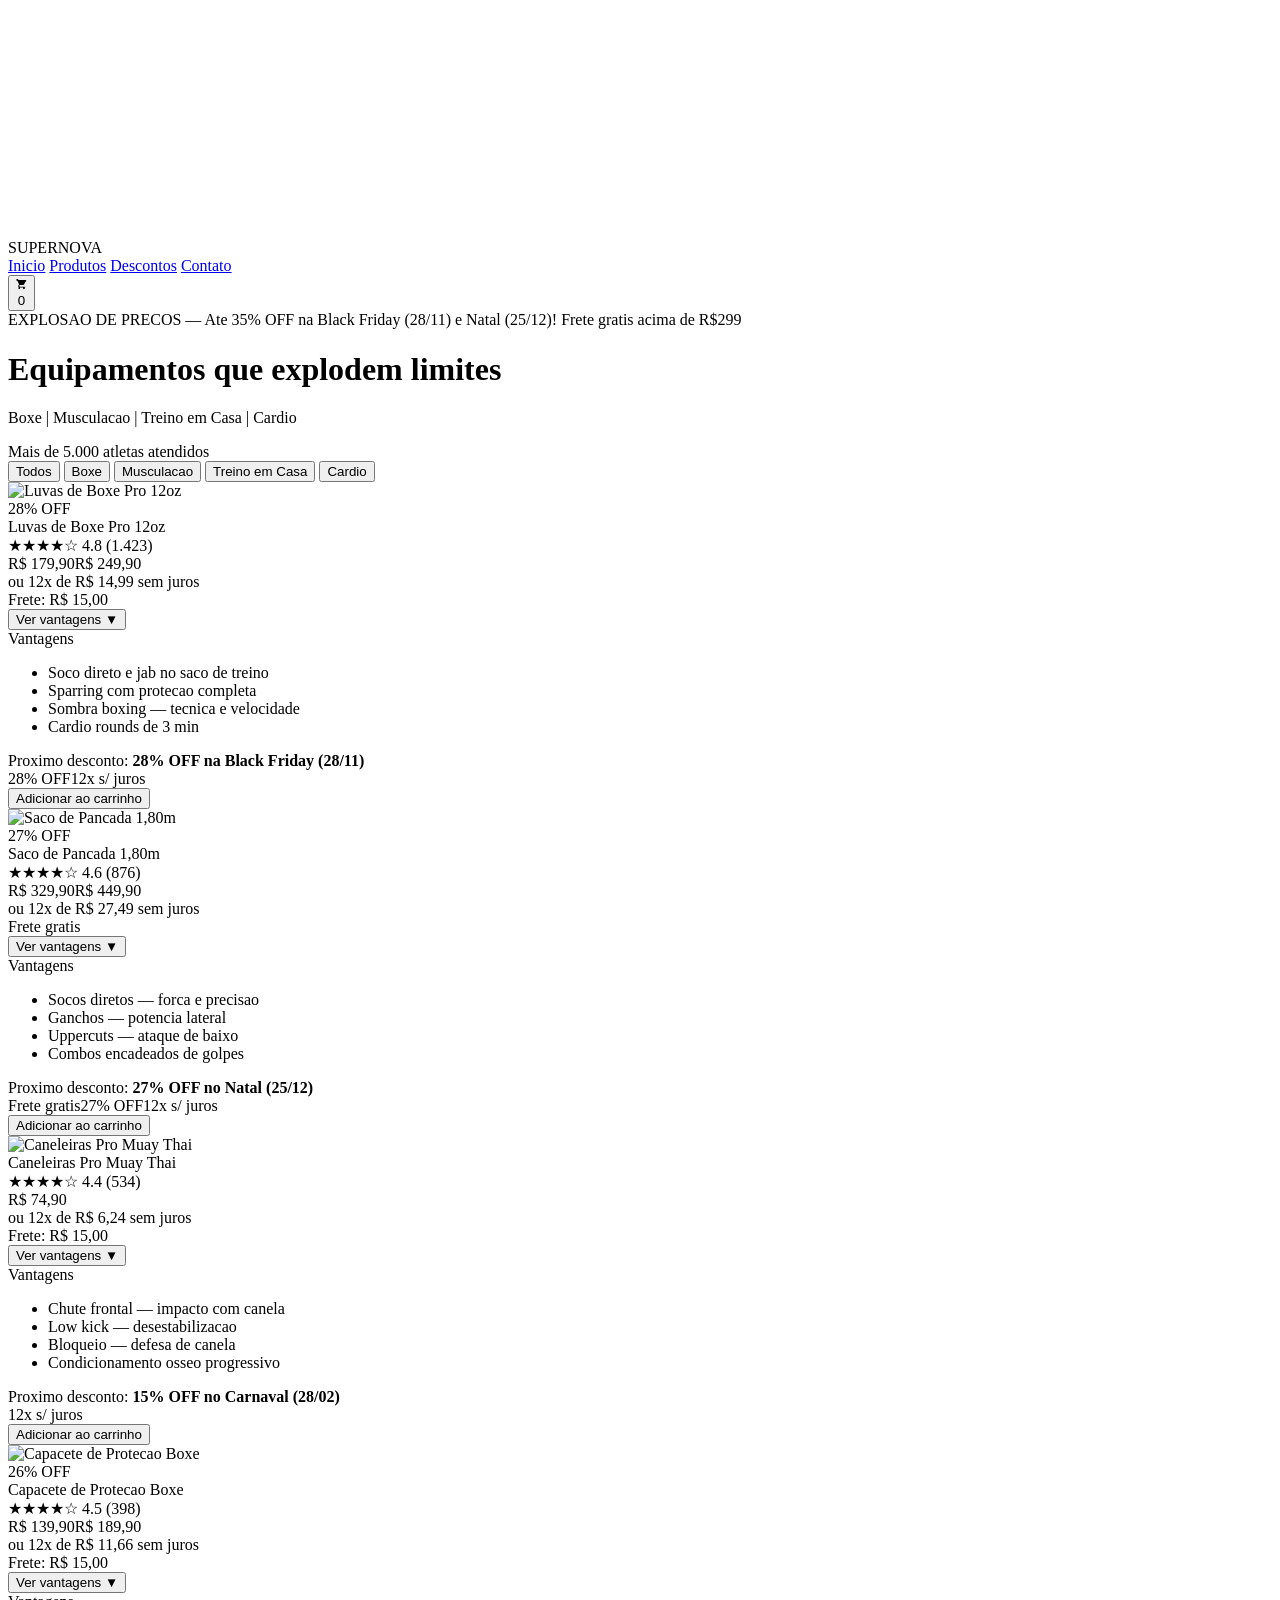
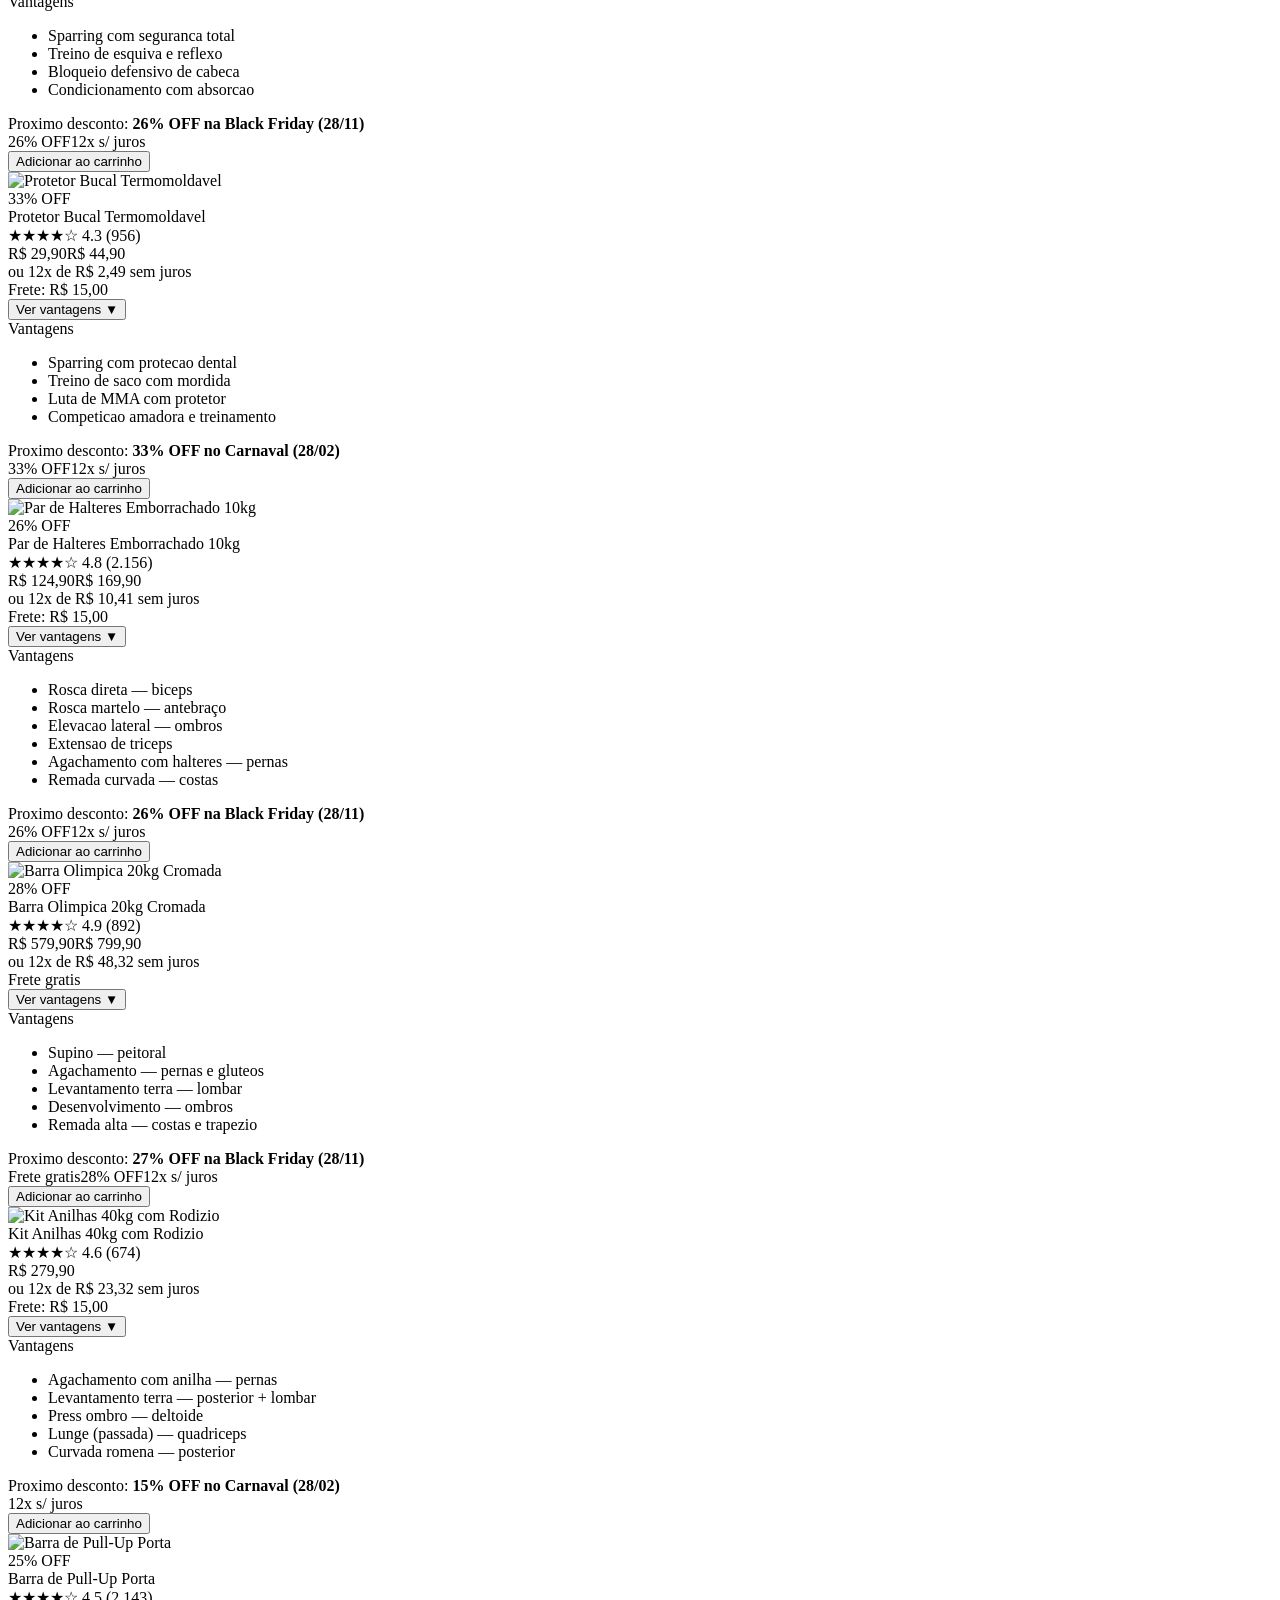
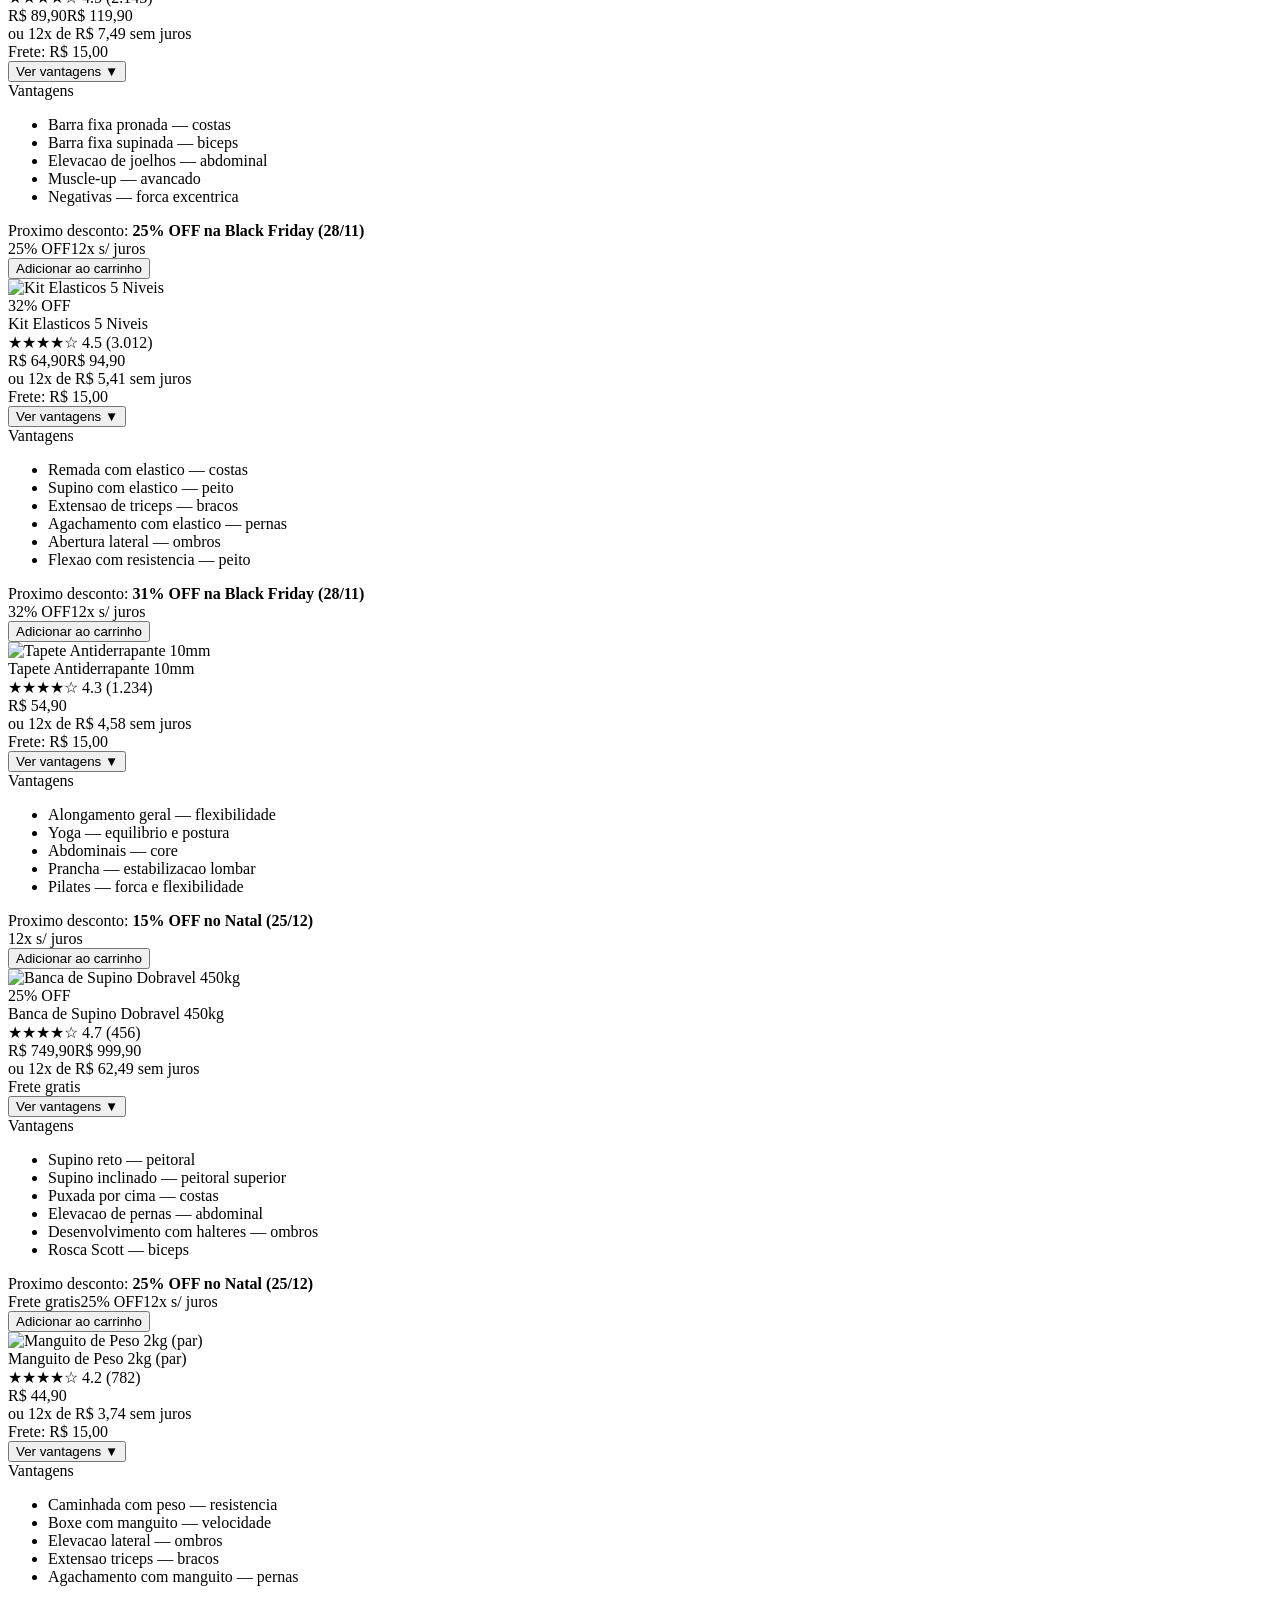
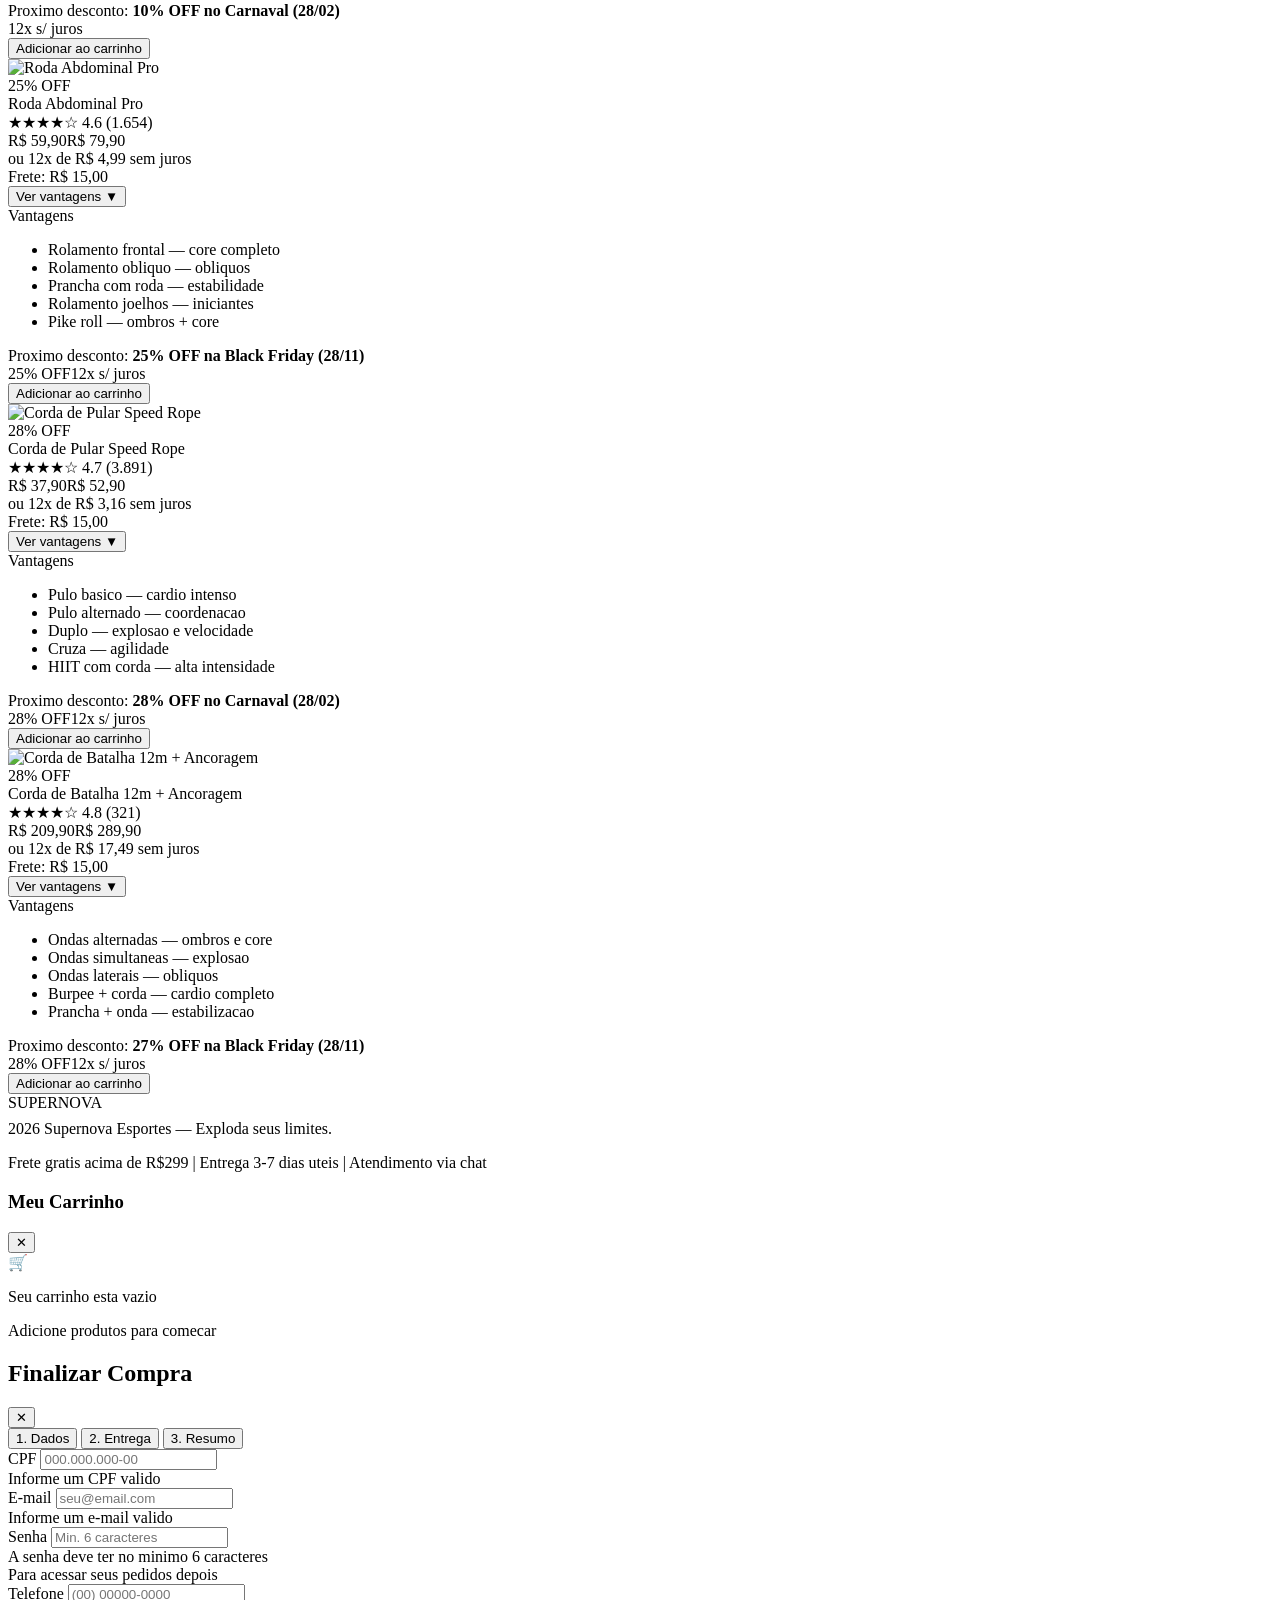
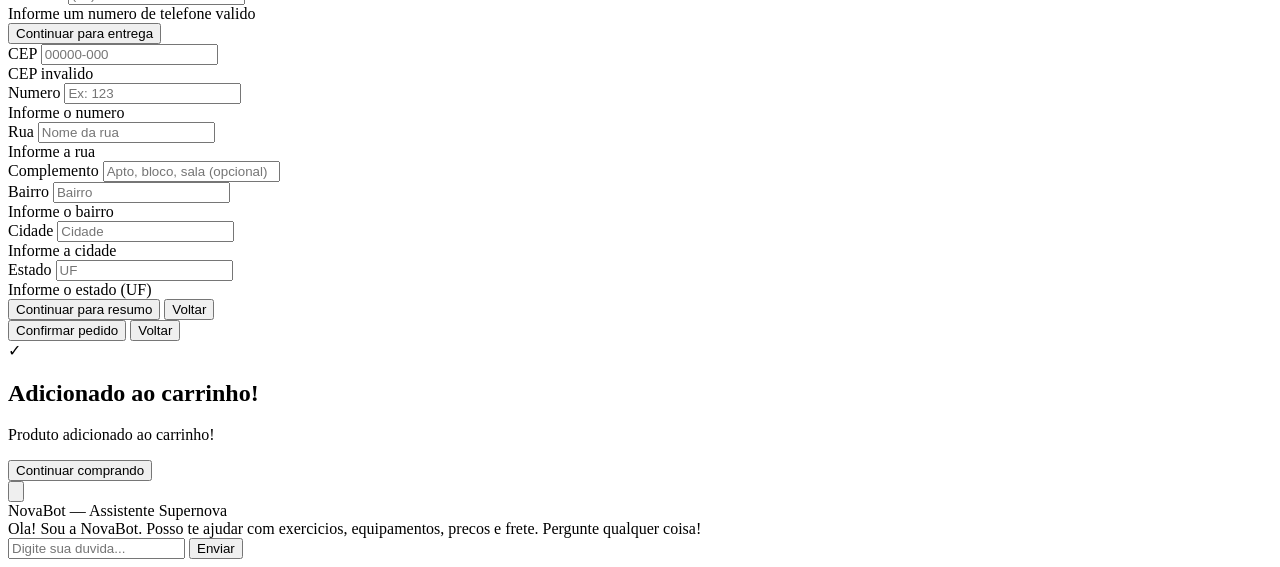
==== index.html @ 362b39e9 "Rename index.html.html to index.html" ====
<!DOCTYPE html>
<html lang="pt-BR">
<head>
  <link rel="stylesheet" href="project.css">
<meta charset="UTF-8">
<meta name="viewport" content="width=device-width, initial-scale=1.0">
<title>Supernova — Equipamentos Esportivos</title>

</head>
<body>

<div class="cosmic-bg"></div>
<div class="stars" id="starsContainer"></div>

<header>
  <div class="logo">SUPERNOVA</div>
  <nav>
    <a href="#">Inicio</a>
    <a href="#produtos">Produtos</a>
    <a href="#">Descontos</a>
    <a href="#">Contato</a>
  </nav>
  <button class="cart-btn" onclick="openCart()">
    <svg viewBox="0 0 24 24"><path d="M7 18c-1.1 0-1.99.9-1.99 2S5.9 22 7 22s2-.9 2-2-.9-2-2-2zM1 2v2h2l3.6 7.59L5.25 14c-.24.45-.39.96-.39 1.5 0 1.66 1.34 3 3 3h12v-2H8.62c-.83 0-1.5-.67-1.5-1.5l.01-.27.75-1.73h7.62c.75 0 1.41-.41 1.75-1.03l3.58-6.49A1 1 0 0 0 19.96 2H5.21l-.94-2H1zm16 16c-1.1 0-1.99.9-1.99 2s.89 2 1.99 2 2-.9 2-2-.9-2-2-2z"/></svg>
    <span class="cart-count" id="cartCount">0</span>
  </button>
</header>

<div class="discount-banner">
  EXPLOSAO DE PRECOS — Ate 35% OFF na Black Friday (28/11) e Natal (25/12)! Frete gratis acima de R$299
</div>

<div class="banner">
  <div class="supernova-burst"></div>
  <div class="supernova-ring"></div>
  <h1>Equipamentos que <span class="glow">explodem</span> limites</h1>
  <p>Boxe | Musculacao | Treino em Casa | Cardio</p>
  <span class="subtitle-tag">Mais de 5.000 atletas atendidos</span>
</div>

<div class="categories">
  <button class="cat-btn active" data-cat="todos">Todos</button>
  <button class="cat-btn" data-cat="boxe">Boxe</button>
  <button class="cat-btn" data-cat="musculacao">Musculacao</button>
  <button class="cat-btn" data-cat="treino-casa">Treino em Casa</button>
  <button class="cat-btn" data-cat="cardio">Cardio</button>
</div>

<div class="products-section" id="produtos">
  <div class="products-grid" id="productsGrid"></div>
</div>

<footer>
  <div class="brand">SUPERNOVA</div>
  <p style="margin-top:8px;">2026 Supernova Esportes — Exploda seus limites.</p>
  <p style="margin-top:6px;">Frete gratis acima de R$299 | Entrega 3-7 dias uteis | Atendimento via chat</p>
</footer>

<!-- CARRINHO DRAWER -->
<div class="cart-overlay" id="cartOverlay" onclick="closeCart()"></div>
<div class="cart-drawer" id="cartDrawer">
  <div class="cart-drawer-header">
    <h3>Meu Carrinho</h3>
    <button class="cart-close-btn" onclick="closeCart()">&#10005;</button>
  </div>
  <div class="cart-drawer-body" id="cartBody">
    <div class="cart-empty">
      <div class="cart-empty-icon">&#128722;</div>
      <p>Seu carrinho esta vazio</p>
      <span>Adicione produtos para comecar</span>
    </div>
  </div>
  <div class="cart-drawer-footer" id="cartFooter" style="display:none;">
    <div class="cart-summary-row"><span class="label">Subtotal</span><span class="value" id="cartSubtotal">R$ 0,00</span></div>
    <div class="cart-summary-row"><span class="label">Frete</span><span class="value" id="cartFrete">R$ 0,00</span></div>
    <div class="cart-summary-total"><span class="label">Total</span><span class="value" id="cartTotal">R$ 0,00</span></div>
    <button class="btn-checkout" id="btnCheckout" onclick="openCheckout()">Finalizar compra</button>
  </div>
</div>

<!-- CHECKOUT MODAL -->
<div class="checkout-overlay" id="checkoutOverlay">
  <div class="checkout-modal">
    <div class="checkout-header">
      <h2>Finalizar Compra</h2>
      <button class="checkout-close" onclick="closeCheckout()">&#10005;</button>
    </div>
    <div class="checkout-steps">
      <button class="step-tab active" id="stepTab1" onclick="goToStep(1)">1. Dados</button>
      <button class="step-tab" id="stepTab2" onclick="goToStep(2)">2. Entrega</button>
      <button class="step-tab" id="stepTab3" onclick="goToStep(3)">3. Resumo</button>
    </div>
    <div class="checkout-body">
      <!-- PASSO 1 -->
      <div class="step-content active" id="step1">
        <div class="form-group">
          <label for="ckCpf">CPF</label>
          <input type="text" id="ckCpf" placeholder="000.000.000-00" maxlength="14" oninput="maskCpf(this)">
          <div class="form-error" id="errCpf">Informe um CPF valido</div>
        </div>
        <div class="form-group">
          <label for="ckEmail">E-mail</label>
          <input type="email" id="ckEmail" placeholder="seu@email.com">
          <div class="form-error" id="errEmail">Informe um e-mail valido</div>
        </div>
        <div class="form-group">
          <label for="ckSenha">Senha</label>
          <input type="password" id="ckSenha" placeholder="Min. 6 caracteres">
          <div class="form-error" id="errSenha">A senha deve ter no minimo 6 caracteres</div>
          <div class="form-hint">Para acessar seus pedidos depois</div>
        </div>
        <div class="form-group">
          <label for="ckTel">Telefone</label>
          <input type="text" id="ckTel" placeholder="(00) 00000-0000" maxlength="15" oninput="maskTel(this)">
          <div class="form-error" id="errTel">Informe um numero de telefone valido</div>
        </div>
        <button class="btn-next-step" onclick="validateStep1()">Continuar para entrega</button>
      </div>

      <!-- PASSO 2 -->
      <div class="step-content" id="step2">
        <div class="form-row">
          <div class="form-group">
            <label for="ckCep">CEP</label>
            <input type="text" id="ckCep" placeholder="00000-000" maxlength="9" oninput="maskCep(this)">
            <div class="form-error" id="errCep">CEP invalido</div>
          </div>
          <div class="form-group">
            <label for="ckNum">Numero</label>
            <input type="text" id="ckNum" placeholder="Ex: 123">
            <div class="form-error" id="errNum">Informe o numero</div>
          </div>
        </div>
        <div class="form-group">
          <label for="ckRua">Rua</label>
          <input type="text" id="ckRua" placeholder="Nome da rua">
          <div class="form-error" id="errRua">Informe a rua</div>
        </div>
        <div class="form-group">
          <label for="ckComp">Complemento</label>
          <input type="text" id="ckComp" placeholder="Apto, bloco, sala (opcional)">
        </div>
        <div class="form-row">
          <div class="form-group">
            <label for="ckBairro">Bairro</label>
            <input type="text" id="ckBairro" placeholder="Bairro">
            <div class="form-error" id="errBairro">Informe o bairro</div>
          </div>
          <div class="form-group">
            <label for="ckCidade">Cidade</label>
            <input type="text" id="ckCidade" placeholder="Cidade">
            <div class="form-error" id="errCidade">Informe a cidade</div>
          </div>
        </div>
        <div class="form-group">
          <label for="ckEstado">Estado</label>
          <input type="text" id="ckEstado" placeholder="UF" maxlength="2">
          <div class="form-error" id="errEstado">Informe o estado (UF)</div>
        </div>
        <button class="btn-next-step" onclick="validateStep2()">Continuar para resumo</button>
        <button class="btn-back-step" onclick="goToStep(1)">Voltar</button>
      </div>

      <!-- PASSO 3 -->
      <div class="step-content" id="step3">
        <div class="checkout-resumo" id="checkoutResumo"></div>
        <div class="checkout-success" id="checkoutSuccess" style="display:none;">
          <div class="check-big">&#10003;</div>
          <h3>Pedido realizado!</h3>
          <p>Obrigado por comprar na Supernova. Voce recebera os detalhes por e-mail. Seu pedido chegara em 3-7 dias uteis.</p>
          <button class="btn-next-step" onclick="finishAll()" style="margin-top:18px;">Fechar</button>
        </div>
        <div id="confirmArea">
          <button class="btn-next-step" onclick="confirmOrder()">Confirmar pedido</button>
          <button class="btn-back-step" onclick="goToStep(2)">Voltar</button>
        </div>
      </div>
    </div>
  </div>
</div>

<!-- MODAL ANTIGO -->
<div class="modal-overlay" id="thankModal">
  <div class="thank-card">
    <div class="check-icon">&#10003;</div>
    <h2>Adicionado ao carrinho!</h2>
    <p id="thankMsg">Produto adicionado ao carrinho!</p>
    <button class="btn-fechar" onclick="closeModal()">Continuar comprando</button>
  </div>
</div>

<button class="chat-toggle" id="chatToggle" onclick="toggleChat()">
  <svg viewBox="0 0 24 24"><path d="M20 2H4c-1.1 0-2 .9-2 2v18l4-4h14c1.1 0 2-.9 2-2V4c0-1.1-.9-2-2-2zm0 14H5.17L4 17.17V4h16v12z"></path><path d="M7 9h10v2H7zm0-3h10v2H7zm0 6h7v2H7z"></path></svg>
</button>

<div class="chat-box" id="chatBox">
  <div class="chat-header">
    <div class="online-dot"></div>
    NovaBot — Assistente Supernova
  </div>
  <div class="chat-messages" id="chatMessages">
    <div class="chat-msg bot">
      Ola! Sou a NovaBot. Posso te ajudar com exercicios, equipamentos, precos e frete. Pergunte qualquer coisa!
    </div>
  </div>
  <div class="chat-input-area">
    <input type="text" id="chatInput" placeholder="Digite sua duvida..." onkeypress="if(event.key==='Enter')sendChat()">
    <button onclick="sendChat()">Enviar</button>
  </div>
</div>

<script>
// ============ ESTRELAS ============
(function(){
  var c = document.getElementById('starsContainer');
  for(var i = 0; i < 120; i++){
    var s = document.createElement('div');
    s.className = 'star';
    s.style.left = Math.random()*100 + '%';
    s.style.top = Math.random()*100 + '%';
    s.style.setProperty('--dur', (1.5 + Math.random()*3) + 's');
    s.style.width = s.style.height = (1 + Math.random()*2) + 'px';
    s.style.animationDelay = (Math.random()*3) + 's';
    c.appendChild(s);
  }
})();

// ============ DADOS DOS PRODUTOS ============
var products = [
  {
    id: 1, name: "Luvas de Boxe Pro 12oz", cat: "boxe",
    img: "https://m.media-amazon.com/images/I/71CZkiraEjL._AC_SX679_.jpg",
    price: 179.90, oldPrice: 249.90, rating: 4.8, reviews: 1423,
    freteGratis: false,
    discount: "28% OFF na Black Friday (28/11)",
    exercises: [
      "Soco direto e jab no saco de treino",
      "Sparring com protecao completa",
      "Sombra boxing — tecnica e velocidade",
      "Cardio rounds de 3 min"
    ]
  },
  {
    id: 2, name: "Saco de Pancada 1,80m", cat: "boxe",
    img: "https://http2.mlstatic.com/D_NQ_NP_767402-MLB45229098012_032021-O.jpg",
    price: 329.90, oldPrice: 449.90, rating: 4.6, reviews: 876,
    freteGratis: true,
    discount: "27% OFF no Natal (25/12)",
    exercises: [
      "Socos diretos — forca e precisao",
      "Ganchos — potencia lateral",
      "Uppercuts — ataque de baixo",
      "Combos encadeados de golpes"
    ]
  },
  {
    id: 3, name: "Caneleiras Pro Muay Thai", cat: "boxe",
    img: "https://down-br.img.susercontent.com/file/br-11134207-7qukw-lix5560j4tkg54",
    price: 74.90, oldPrice: null, rating: 4.4, reviews: 534,
    freteGratis: false,
    discount: "15% OFF no Carnaval (28/02)",
    exercises: [
      "Chute frontal — impacto com canela",
      "Low kick — desestabilizacao",
      "Bloqueio — defesa de canela",
      "Condicionamento osseo progressivo"
    ]
  },
  {
    id: 4, name: "Capacete de Protecao Boxe", cat: "boxe",
    img: "https://images.tcdn.com.br/img/img_prod/129217/head_guard_capacete_de_boxe_mks_combat_competition_3984_1_3471f048db3a3632ea0246af37076b3d.jpg",
    price: 139.90, oldPrice: 189.90, rating: 4.5, reviews: 398,
    freteGratis: false,
    discount: "26% OFF na Black Friday (28/11)",
    exercises: [
      "Sparring com seguranca total",
      "Treino de esquiva e reflexo",
      "Bloqueio defensivo de cabeca",
      "Condicionamento com absorcao"
    ]
  },
  {
    id: 5, name: "Protetor Bucal Termomoldavel", cat: "boxe",
    img: "https://http2.mlstatic.com/D_NQ_NP_847765-CBT90020544149_082025-O.webp",
    price: 29.90, oldPrice: 44.90, rating: 4.3, reviews: 956,
    freteGratis: false,
    discount: "33% OFF no Carnaval (28/02)",
    exercises: [
      "Sparring com protecao dental",
      "Treino de saco com mordida",
      "Luta de MMA com protetor",
      "Competicao amadora e treinamento"
    ]
  },
  {
    id: 6, name: "Par de Halteres Emborrachado 10kg", cat: "musculacao",
    img: "https://http2.mlstatic.com/D_NQ_NP_996198-MLB92900096935_092025-O.webp",
    price: 124.90, oldPrice: 169.90, rating: 4.8, reviews: 2156,
    freteGratis: false,
    discount: "26% OFF na Black Friday (28/11)",
    exercises: [
      "Rosca direta — biceps",
      "Rosca martelo — antebraço",
      "Elevacao lateral — ombros",
      "Extensao de triceps",
      "Agachamento com halteres — pernas",
      "Remada curvada — costas"
    ]
  },
  {
    id: 7, name: "Barra Olimpica 20kg Cromada", cat: "musculacao",
    img: "https://tse3.mm.bing.net/th/id/OIP.AhQ1yO_nCPMTJKPyrhddcAHaHa?r=0&rs=1&pid=ImgDetMain&o=7&rm=3",
    price: 579.90, oldPrice: 799.90, rating: 4.9, reviews: 892,
    freteGratis: true,
    discount: "27% OFF na Black Friday (28/11)",
    exercises: [
      "Supino — peitoral",
      "Agachamento — pernas e gluteos",
      "Levantamento terra — lombar",
      "Desenvolvimento — ombros",
      "Remada alta — costas e trapezio"
    ]
  },
  {
    id: 8, name: "Kit Anilhas 40kg com Rodizio", cat: "musculacao",
    img: "https://tse3.mm.bing.net/th/id/OIP.Mv0ngIvxpxv12m1O3ZnSnwHaHa?r=0&rs=1&pid=ImgDetMain&o=7&rm=3",
    price: 279.90, oldPrice: null, rating: 4.6, reviews: 674,
    freteGratis: false,
    discount: "15% OFF no Carnaval (28/02)",
    exercises: [
      "Agachamento com anilha — pernas",
      "Levantamento terra — posterior + lombar",
      "Press ombro — deltoide",
      "Lunge (passada) — quadriceps",
      "Curvada romena — posterior"
    ]
  },
  {
    id: 9, name: "Barra de Pull-Up Porta", cat: "musculacao",
    img: "https://http2.mlstatic.com/D_NQ_NP_777131-CBT80254131026_112024-O.webp",
    price: 89.90, oldPrice: 119.90, rating: 4.5, reviews: 2143,
    freteGratis: false,
    discount: "25% OFF na Black Friday (28/11)",
    exercises: [
      "Barra fixa pronada — costas",
      "Barra fixa supinada — biceps",
      "Elevacao de joelhos — abdominal",
      "Muscle-up — avancado",
      "Negativas — forca excentrica"
    ]
  },
  {
    id: 10, name: "Kit Elasticos 5 Niveis", cat: "treino-casa",
    img: "https://http2.mlstatic.com/D_NQ_NP_662882-MLB83497158415_042025-O-kit-5-faixas-elasticas-fitness-treino-completo-casa-5-niveis.webp",
    price: 64.90, oldPrice: 94.90, rating: 4.5, reviews: 3012,
    freteGratis: false,
    discount: "31% OFF na Black Friday (28/11)",
    exercises: [
      "Remada com elastico — costas",
      "Supino com elastico — peito",
      "Extensao de triceps — bracos",
      "Agachamento com elastico — pernas",
      "Abertura lateral — ombros",
      "Flexao com resistencia — peito"
    ]
  },
  {
    id: 11, name: "Tapete Antiderrapante 10mm", cat: "treino-casa",
    img: "https://http2.mlstatic.com/D_NQ_NP_902035-MLB41372229887_042020-O.webp",
    price: 54.90, oldPrice: null, rating: 4.3, reviews: 1234,
    freteGratis: false,
    discount: "15% OFF no Natal (25/12)",
    exercises: [
      "Alongamento geral — flexibilidade",
      "Yoga — equilibrio e postura",
      "Abdominais — core",
      "Prancha — estabilizacao lombar",
      "Pilates — forca e flexibilidade"
    ]
  },
  {
    id: 12, name: "Banca de Supino Dobravel 450kg", cat: "treino-casa",
    img: "https://http2.mlstatic.com/D_NQ_NP_950639-MLB88791994450_082025-O.webp",
    price: 749.90, oldPrice: 999.90, rating: 4.7, reviews: 456,
    freteGratis: true,
    discount: "25% OFF no Natal (25/12)",
    exercises: [
      "Supino reto — peitoral",
      "Supino inclinado — peitoral superior",
      "Puxada por cima — costas",
      "Elevacao de pernas — abdominal",
      "Desenvolvimento com halteres — ombros",
      "Rosca Scott — biceps"
    ]
  },
  {
    id: 13, name: "Manguito de Peso 2kg (par)", cat: "treino-casa",
    img: "https://http2.mlstatic.com/D_NQ_NP_751930-MLB81264980822_122024-O.webp",
    price: 44.90, oldPrice: null, rating: 4.2, reviews: 782,
    freteGratis: false,
    discount: "10% OFF no Carnaval (28/02)",
    exercises: [
      "Caminhada com peso — resistencia",
      "Boxe com manguito — velocidade",
      "Elevacao lateral — ombros",
      "Extensao triceps — bracos",
      "Agachamento com manguito — pernas"
    ]
  },
  {
    id: 14, name: "Roda Abdominal Pro", cat: "treino-casa",
    img: "https://http2.mlstatic.com/D_NQ_NP_668057-MLU77827882064_072024-O.webp",
    price: 59.90, oldPrice: 79.90, rating: 4.6, reviews: 1654,
    freteGratis: false,
    discount: "25% OFF na Black Friday (28/11)",
    exercises: [
      "Rolamento frontal — core completo",
      "Rolamento obliquo — obliquos",
      "Prancha com roda — estabilidade",
      "Rolamento joelhos — iniciantes",
      "Pike roll — ombros + core"
    ]
  },
  {
    id: 15, name: "Corda de Pular Speed Rope", cat: "cardio",
    img: "https://th.bing.com/th/id/OIP.QY5iTd-6Ek497q_sTpVF6gHaHg?w=201&h=203&c=7&r=0&o=7&pid=1.7&rm=3",
    price: 37.90, oldPrice: 52.90, rating: 4.7, reviews: 3891,
    freteGratis: false,
    discount: "28% OFF no Carnaval (28/02)",
    exercises: [
      "Pulo basico — cardio intenso",
      "Pulo alternado — coordenacao",
      "Duplo — explosao e velocidade",
      "Cruza — agilidade",
      "HIIT com corda — alta intensidade"
    ]
  },
  {
    id: 16, name: "Corda de Batalha 12m + Ancoragem", cat: "cardio",
    img: "https://http2.mlstatic.com/D_NQ_NP_681906-CBT89803198961_082025-O.webp",
    price: 209.90, oldPrice: 289.90, rating: 4.8, reviews: 321,
    freteGratis: false,
    discount: "27% OFF na Black Friday (28/11)",
    exercises: [
      "Ondas alternadas — ombros e core",
      "Ondas simultaneas — explosao",
      "Ondas laterais — obliquos",
      "Burpee + corda — cardio completo",
      "Prancha + onda — estabilizacao"
    ]
  }
];

// ============ CARRINHO ============
var cart = [];

function addToCart(productId) {
  var prod = products.find(function(p){ return p.id === productId; });
  if (!prod) return;
  var existing = cart.find(function(c){ return c.id === productId; });
  if (existing) {
    existing.qty++;
  } else {
    cart.push({ id: prod.id, name: prod.name, img: prod.img, price: prod.price, freteGratis: prod.freteGratis, qty: 1 });
  }
  updateCartUI();
  showToast(prod.name + ' adicionado ao carrinho');
  openCart();
}

function removeFromCart(productId) {
  cart = cart.filter(function(c){ return c.id !== productId; });
  updateCartUI();
}

function changeQty(productId, delta) {
  var item = cart.find(function(c){ return c.id === productId; });
  if (!item) return;
  item.qty += delta;
  if (item.qty < 1) { removeFromCart(productId); return; }
  updateCartUI();
}

function updateCartUI() {
  var totalItems = cart.reduce(function(s,c){ return s + c.qty; }, 0);
  document.getElementById('cartCount').textContent = totalItems;

  var body = document.getElementById('cartBody');
  var footer = document.getElementById('cartFooter');

  if (cart.length === 0) {
    body.innerHTML = '<div class="cart-empty"><div class="cart-empty-icon">&#128722;</div><p>Seu carrinho esta vazio</p><span>Adicione produtos para comecar</span></div>';
    footer.style.display = 'none';
    return;
  }

  footer.style.display = 'block';
  var html = '';
  for (var i = 0; i < cart.length; i++) {
    var c = cart[i];
    var freteLbl = c.freteGratis ? '<span class="frete-gratis">Frete gratis</span>' : '<span class="frete-pago">Frete R$ 15,00</span>';
    html += '<div class="cart-item">';
    html += '  <img class="cart-item-img" src="' + c.img + '" alt="' + c.name + '">';
    html += '  <div class="cart-item-info">';
    html += '    <div class="cart-item-name">' + c.name + '</div>';
    html += '    <div class="cart-item-price">R$ ' + (c.price * c.qty).toFixed(2).replace('.', ',') + '</div>';
    html += '    <div class="cart-item-frete">' + freteLbl + '</div>';
    html += '    <div class="cart-qty-row">';
    html += '      <button class="cart-qty-btn" onclick="changeQty(' + c.id + ',-1)">&#8722;</button>';
    html += '      <span class="cart-qty-val">' + c.qty + '</span>';
    html += '      <button class="cart-qty-btn" onclick="changeQty(' + c.id + ',1)">+</button>';
    html += '      <button class="cart-item-remove" onclick="removeFromCart(' + c.id + ')">Remover</button>';
    html += '    </div>';
    html += '  </div>';
    html += '</div>';
  }
  body.innerHTML = html;

  var subtotal = cart.reduce(function(s,c){ return s + c.price * c.qty; }, 0);
  var hasPaidFrete = cart.some(function(c){ return !c.freteGratis; });
  var frete = (subtotal >= 299) ? 0 : (hasPaidFrete ? 15 : 0);
  var total = subtotal + frete;

  document.getElementById('cartSubtotal').textContent = 'R$ ' + subtotal.toFixed(2).replace('.', ',');
  document.getElementById('cartFrete').textContent = frete === 0 ? 'Gratis' : 'R$ ' + frete.toFixed(2).replace('.', ',');
  document.getElementById('cartTotal').textContent = 'R$ ' + total.toFixed(2).replace('.', ',');
}

function openCart() {
  document.getElementById('cartOverlay').classList.add('active');
  document.getElementById('cartDrawer').classList.add('open');
}
function closeCart() {
  document.getElementById('cartOverlay').classList.remove('active');
  document.getElementById('cartDrawer').classList.remove('open');
}

function showToast(msg) {
  var old = document.getElementById('toast');
  if (old) old.remove();
  var t = document.createElement('div');
  t.id = 'toast';
  t.style.cssText = 'position:fixed;top:80px;left:50%;transform:translateX(-50%);background:linear-gradient(135deg,#ff6c28,#ff3c6f);color:#fff;padding:12px 28px;border-radius:10px;font-size:14px;font-weight:700;z-index:500;animation:toastIn .3s ease,toastOut .3s ease 2.2s forwards;box-shadow:0 4px 20px rgba(255,60,111,0.3);font-family:Segoe UI,Arial,sans-serif;';
  t.textContent = msg;
  document.body.appendChild(t);
  var s = document.createElement('style');
  s.textContent = '@keyframes toastIn{0%{opacity:0;transform:translateX(-50%) translateY(-12px)}100%{opacity:1;transform:translateX(-50%) translateY(0)}}@keyframes toastOut{0%{opacity:1}100%{opacity:0;transform:translateX(-50%) translateY(-12px)}}';
  document.head.appendChild(s);
  setTimeout(function(){ if(document.getElementById('toast')) document.getElementById('toast').remove(); }, 2600);
}

// ============ VANTAGENS TOGGLE ============
function toggleVantagens(id) {
  var panel = document.getElementById('vpanel-' + id);
  var btn = document.getElementById('vbtn-' + id);
  if (panel && btn) {
    panel.classList.toggle('open');
    btn.classList.toggle('open');
  }
}

// ============ RENDERIZAR PRODUTOS ============
function renderProducts(filter) {
  filter = filter || 'todos';
  var grid = document.getElementById('productsGrid');
  var filtered = filter === 'todos' ? products : products.filter(function(p){ return p.cat === filter; });

  var html = '';
  for (var i = 0; i < filtered.length; i++) {
    var p = filtered[i];
    var discountPct = p.oldPrice ? Math.round((1 - p.price / p.oldPrice) * 100) : 0;
    var freteLabel = p.freteGratis ? 'Frete gratis' : 'Frete: R$ 15,00';
    var freteClass = p.freteGratis ? 'frete-gratis' : 'frete-pago';
    var parcelas = (p.price / 12).toFixed(2).replace('.', ',');

    var fullStars = Math.floor(p.rating);
    var emptyStars = 5 - fullStars;
    var starsHTML = '';
    for (var s = 0; s < fullStars; s++) starsHTML += '\u2605';
    for (var e = 0; e < emptyStars; e++) starsHTML += '\u2606';

    var freteBadge = p.freteGratis ? '<span class="vantagens-badge badge-green">Frete gratis</span>' : '';
    var descBadge = p.oldPrice ? '<span class="vantagens-badge badge-orange">' + discountPct + '% OFF</span>' : '';
    var parcelaBadge = '<span class="vantagens-badge badge-purple">12x s/ juros</span>';

    html += '<div class="product-card" data-cat="' + p.cat + '">';
    html += '  <div class="product-img-wrap">';
    html += '    <img src="' + p.img + '" alt="' + p.name + '" loading="lazy">';
    if (p.oldPrice) html += '    <div class="discount-tag">' + discountPct + '% OFF</div>';
    html += '  </div>';

    html += '  <div class="product-info">';
    html += '    <div class="product-name">' + p.name + '</div>';
    html += '    <div class="product-rating">' + starsHTML + ' <span class="rating-num">' + p.rating + ' (' + p.reviews.toLocaleString('pt-BR') + ')</span></div>';
    html += '    <div class="product-price">R$ ' + p.price.toFixed(2).replace('.',',');
    if (p.oldPrice) html += '<span class="old-price">R$ ' + p.oldPrice.toFixed(2).replace('.',',') + '</span>';
    html += '</div>';
    html += '    <div class="product-parcelas">ou 12x de R$ ' + parcelas + ' sem juros</div>';
    html += '    <div class="product-frete ' + freteClass + '">' + freteLabel + '</div>';
    html += '  </div>';

    html += '  <button class="vantagens-toggle" id="vbtn-' + p.id + '" onclick="toggleVantagens(' + p.id + ')">';
    html += '    Ver vantagens <span class="arrow">&#9660;</span>';
    html += '  </button>';

    html += '  <div class="vantagens-panel" id="vpanel-' + p.id + '">';
    html += '    <div class="vantagens-title">Vantagens</div>';
    html += '    <ul class="vantagens-list">';
    for (var j = 0; j < p.exercises.length; j++) {
      html += '      <li>' + p.exercises[j] + '</li>';
    }
    html += '    </ul>';
    html += '    <div class="vantagens-discount">Proximo desconto: <strong>' + p.discount + '</strong></div>';
    html += '    <div class="vantagens-badges">' + freteBadge + descBadge + parcelaBadge + '</div>';
    html += '  </div>';

    html += '  <button class="btn-comprar" onclick="addToCart(' + p.id + ')">Adicionar ao carrinho</button>';
    html += '</div>';
  }
  grid.innerHTML = html;
}

renderProducts();

// ============ FILTRO DE CATEGORIAS ============
var catButtons = document.querySelectorAll('.cat-btn');
for (var b = 0; b < catButtons.length; b++) {
  catButtons[b].addEventListener('click', function(){
    var cat = this.getAttribute('data-cat');
    for (var k = 0; k < catButtons.length; k++) catButtons[k].classList.remove('active');
    this.classList.add('active');
    renderProducts(cat);
  });
}

// ============ MODAL ANTIGO ============
function closeModal() { document.getElementById('thankModal').classList.remove('active'); }

// ============ CHECKOUT ============
var currentStep = 1;

function openCheckout() {
  if (cart.length === 0) return;
  closeCart();
  currentStep = 1;
  updateStepUI();
  buildResumo();
  document.getElementById('checkoutSuccess').style.display = 'none';
  document.getElementById('confirmArea').style.display = 'block';
  document.getElementById('checkoutOverlay').classList.add('active');
}

function closeCheckout() {
  document.getElementById('checkoutOverlay').classList.remove('active');
}

function goToStep(n) {
  if (n > currentStep) return;
  currentStep = n;
  updateStepUI();
}

function updateStepUI() {
  for (var i = 1; i <= 3; i++) {
    var tab = document.getElementById('stepTab' + i);
    var cont = document.getElementById('step' + i);
    tab.classList.remove('active', 'done');
    cont.classList.remove('active');
    if (i === currentStep) { tab.classList.add('active'); cont.classList.add('active'); }
    else if (i < currentStep) { tab.classList.add('done'); }
  }
}

function validateStep1() {
  var ok = true;
  var cpf = document.getElementById('ckCpf');
  var email = document.getElementById('ckEmail');
  var senha = document.getElementById('ckSenha');
  var tel = document.getElementById('ckTel');

  if (!validCpf(cpf.value)) { cpf.classList.add('error'); cpf.classList.remove('valid'); show('errCpf'); ok = false; }
  else { cpf.classList.remove('error'); cpf.classList.add('valid'); hide('errCpf'); }

  if (!validEmail(email.value)) { email.classList.add('error'); email.classList.remove('valid'); show('errEmail'); ok = false; }
  else { email.classList.remove('error'); email.classList.add('valid'); hide('errEmail'); }

  if (senha.value.length < 6) { senha.classList.add('error'); senha.classList.remove('valid'); show('errSenha'); ok = false; }
  else { senha.classList.remove('error'); senha.classList.add('valid'); hide('errSenha'); }

  if (!validTel(tel.value)) { tel.classList.add('error'); tel.classList.remove('valid'); show('errTel'); ok = false; }
  else { tel.classList.remove('error'); tel.classList.add('valid'); hide('errTel'); }

  if (ok) { currentStep = 2; updateStepUI(); }
}

function validateStep2() {
  var ok = true;
  var fields = [
    ['ckCep','errCep', function(v){ return /^\d{5}-?\d{3}$/.test(v); }],
    ['ckNum','errNum', function(v){ return v.trim().length > 0; }],
    ['ckRua','errRua', function(v){ return v.trim().length > 0; }],
    ['ckBairro','errBairro', function(v){ return v.trim().length > 0; }],
    ['ckCidade','errCidade', function(v){ return v.trim().length > 0; }],
    ['ckEstado','errEstado', function(v){ return /^[A-Za-z]{2}$/.test(v.trim()); }]
  ];
  for (var i = 0; i < fields.length; i++) {
    var inp = document.getElementById(fields[i][0]);
    var fn = fields[i][2];
    if (!fn(inp.value)) { inp.classList.add('error'); inp.classList.remove('valid'); show(fields[i][1]); ok = false; }
    else { inp.classList.remove('error'); inp.classList.add('valid'); hide(fields[i][1]); }
  }
  if (ok) { currentStep = 3; updateStepUI(); buildResumo(); }
}

function confirmOrder() {
  document.getElementById('checkoutSuccess').style.display = 'block';
  document.getElementById('confirmArea').style.display = 'none';
  cart = [];
  updateCartUI();
}

function finishAll() {
  closeCheckout();
}

function buildResumo() {
  var div = document.getElementById('checkoutResumo');
  var subtotal = cart.reduce(function(s,c){ return s + c.price * c.qty; }, 0);
  var hasPaidFrete = cart.some(function(c){ return !c.freteGratis; });
  var frete = (subtotal >= 299) ? 0 : (hasPaidFrete ? 15 : 0);
  var total = subtotal + frete;

  var h = '<div class="resumo-title">Resumo do pedido</div>';
  for (var i = 0; i < cart.length; i++) {
    h += '<div class="resumo-item"><span>' + cart[i].name + ' <span class="qtd">x' + cart[i].qty + '</span></span><span>R$ ' + (cart[i].price * cart[i].qty).toFixed(2).replace('.',',') + '</span></div>';
  }
  h += '<div class="resumo-item"><span>Frete</span><span>' + (frete === 0 ? 'Gratis' : 'R$ 15,00') + '</span></div>';
  h += '<div class="resumo-total"><span class="label">Total</span><span class="value">R$ ' + total.toFixed(2).replace('.',',') + '</span></div>';

  h += '<div style="margin-top:14px;font-size:11px;color:#8888aa;line-height:1.6;">';
  h += '<strong style="color:#d0d0e5;">Dados:</strong><br>';
  h += 'CPF: ' + document.getElementById('ckCpf').value + '<br>';
  h += 'E-mail: ' + document.getElementById('ckEmail').value + '<br>';
  h += 'Tel: ' + document.getElementById('ckTel').value + '<br>';
  h += 'End: ' + document.getElementById('ckRua').value + ', ' + document.getElementById('ckNum').value;
  if (document.getElementById('ckComp').value) h += ' - ' + document.getElementById('ckComp').value;
  h += '<br>';
  h += document.getElementById('ckBairro').value + ', ' + document.getElementById('ckCidade').value + ' - ' + document.getElementById('ckEstado').value;
  h += '<br>CEP: ' + document.getElementById('ckCep').value;
  h += '</div>';

  div.innerHTML = h;
}

function show(id) { document.getElementById(id).classList.add('show'); }
function hide(id) { document.getElementById(id).classList.remove('show'); }

function validCpf(v) { v = v.replace(/\D/g,''); if (v.length !== 11) return false; var s=0; for(var i=0;i<9;i++) s += parseInt(v[i])*(10-i); var r = 11 - (s%11); if(r>9)r=0; if(r!==parseInt(v[9]))return false; s=0; for(var i=0;i<10;i++) s += parseInt(v[i])*(11-i); r=11-(s%11); if(r>9)r=0; return r===parseInt(v[10]); }
function validEmail(v) { return /^[^\s@]+@[^\s@]+\.[^\s@]+$/.test(v); }
function validTel(v) { v=v.replace(/\D/g,''); return v.length >= 10 && v.length <= 11; }

function maskCpf(el) { var v=el.value.replace(/\D/g,''); if(v.length>11)v=v.slice(0,11); if(v.length>9)v=v.replace(/(\d{3})(\d{3})(\d{3})/,'$1.$2.$3'); else if(v.length>6)v=v.replace(/(\d{3})(\d{3})/,'$1.$2'); else if(v.length>3)v=v.replace(/(\d{3})/,'$1'); el.value=v; if(v.length===11){var dot=v.indexOf('.'); if(dot!==-1){v=v.replace(/\./g,''); v=v.replace(/(\d{3})(\d{3})(\d{3})(\d{2})/,'$1.$2.$3-$4'); el.value=v;}} }
function maskTel(el) { var v=el.value.replace(/\D/g,''); if(v.length>11)v=v.slice(0,11); if(v.length>6)v=v.replace(/(\d{2})(\d{5})(\d{0,4})/,'($1) $2-$3'); else if(v.length>2)v=v.replace(/(\d{2})(\d{0,5})/,'($1) $2'); el.value=v; }
function maskCep(el) { var v=el.value.replace(/\D/g,''); if(v.length>8)v=v.slice(0,8); if(v.length>5)v=v.replace(/(\d{5})(\d{0,3})/,'$1-$2'); el.value=v; }

// ============ CHAT IA ============
var chatKnowledge = {
  "luvas de boxe": "As luvas de boxe Pro 12oz protegem maos e punhos no impacto. Ideais para saco e sparring. Preco: R$179,90 | Frete: R$15. Nota: 4.8",
  "saco de pancada": "O saco de pancada 1,80m e excelente para forca, precisao e cardio. Queima ate 400 cal por sessao! Preco: R$329,90 com frete gratis.",
  "halteres": "Halteres emborrachados 10kg sao versateis! Biceps, ombros, pernas, costas — tudo com um par. Preco: R$124,90 | Frete: R$15. Nota: 4.8",
  "elastico": "Os elasticos de resistencia 5 niveis sao perfeitos para treino em casa! Leves e eficientes. Preco: R$64,90 | Frete: R$15.",
  "corda de pular": "A Speed Rope queima ate 15 cal/min! Coordenacao + cardio + pernas. Preco: R$37,90 | Frete: R$15. Nota: 4.7",
  "barra olimpica": "A barra olimpica 20kg e o equipamento mais completo de forca! Preco: R$579,90 com frete gratis.",
  "banca de supino": "A banca de supino dobravel suporta 450kg e permite treino completo em casa. Preco: R$749,90 com frete gratis! Nota: 4.7",
  "tapete": "O tapete antiderrapante 10mm e essencial para conforto em yoga, pilates e abdominais. Preco: R$54,90 | Frete: R$15.",
  "corda de batalha": "Corda de batalha 12m e o melhor cardio+forca para ombros e core! Preco: R$209,90 | Frete: R$15. Nota: 4.8",
  "anilha": "Anilhas 40kg complementam a barra para progressao de carga. Preco: R$279,90 | Frete: R$15.",
  "caneleira": "Caneleiras Pro Muay Thai protegem em chutes de impacto. Preco: R$74,90 | Frete: R$15.",
  "capacete": "O capacete de protecao e obrigatorio para sparring! Preco: R$139,90 | Frete: R$15. Nota: 4.5",
  "pull-up": "A barra de pull-up para porta e perfeita para costas e biceps em casa! Preco: R$89,90 | Frete: R$15. Nota: 4.5",
  "roda abdominal": "A roda abdominal Pro trabalha core completo com eficiencia! Preco: R$59,90 | Frete: R$15.",
  "manguito": "Manguitos de peso 2kg (par) para treino de resistencia e cardio. Preco: R$44,90 | Frete: R$15.",
  "protetor bucal": "Protetor bucal termomoldavel e essencial para lutas. Preco: R$29,90 | Frete: R$15.",
  "frete": "Frete gratis para compras acima de R$299! Abaixo, frete fixo de R$15,00. Entrega em 3-7 dias uteis para todo o Brasil.",
  "desconto": "Descontos explosivos na Supernova! Black Friday (28/11) — ate 35% OFF, Natal (25/12) — ate 25% OFF, Carnaval (28/02) — ate 15% OFF.",
  "biceps": "Para biceps: halteres (rosca direta R$124,90 | Frete: R$15), barra de pull-up (R$89,90 | Frete: R$15) ou elasticos (R$64,90 | Frete: R$15).",
  "pernas": "Para pernas: halteres (R$124,90 | Frete: R$15), barra olimpica (R$579,90 com frete gratis), anilhas (R$279,90 | Frete: R$15). Complemente com corda de pular (R$37,90 | Frete: R$15)!",
  "cardio": "Para cardio: corda de pular (R$37,90 | Frete: R$15), corda de batalha (R$209,90 | Frete: R$15) e saco de pancada (R$329,90 com frete gratis).",
  "casa": "Para treino em casa: elasticos (R$64,90 | Frete: R$15), tapete (R$54,90 | Frete: R$15), halteres (R$124,90 | Frete: R$15), corda (R$37,90 | Frete: R$15), roda abdominal (R$59,90 | Frete: R$15) e banca de supino (R$749,90 com frete gratis)."
};

function toggleChat() {
  document.getElementById('chatBox').classList.toggle('active');
}

function sendChat() {
  var input = document.getElementById('chatInput');
  var msg = input.value.trim();
  if (!msg) return;
  addChatMsg(msg, 'user');
  input.value = '';
  setTimeout(function() {
    var lower = msg.toLowerCase();
    var response = '';
    var keys = Object.keys(chatKnowledge);
    for (var i = 0; i < keys.length; i++) {
      if (lower.indexOf(keys[i]) !== -1) { response = chatKnowledge[keys[i]]; break; }
    }
    if (!response) {
      response = "Nao encontrei algo especifico, mas posso ajudar com: luvas de boxe, saco de pancada, halteres, elasticos, corda de pular, barra olimpica, banca de supino, tapete, corda de batalha, anilhas, caneleiras, capacete, pull-up, roda abdominal, manguito, protetor bucal, frete, descontos, biceps, pernas, cardio ou treino em casa. Pergunte!";
    }
    addChatMsg(response, 'bot');
  }, 600);
}

function addChatMsg(text, type) {
  var container = document.getElementById('chatMessages');
  var div = document.createElement('div');
  div.className = 'chat-msg ' + type;
  div.textContent = text;
  container.appendChild(div);
  container.scrollTop = container.scrollHeight;
}
</script>

</body>
</html>
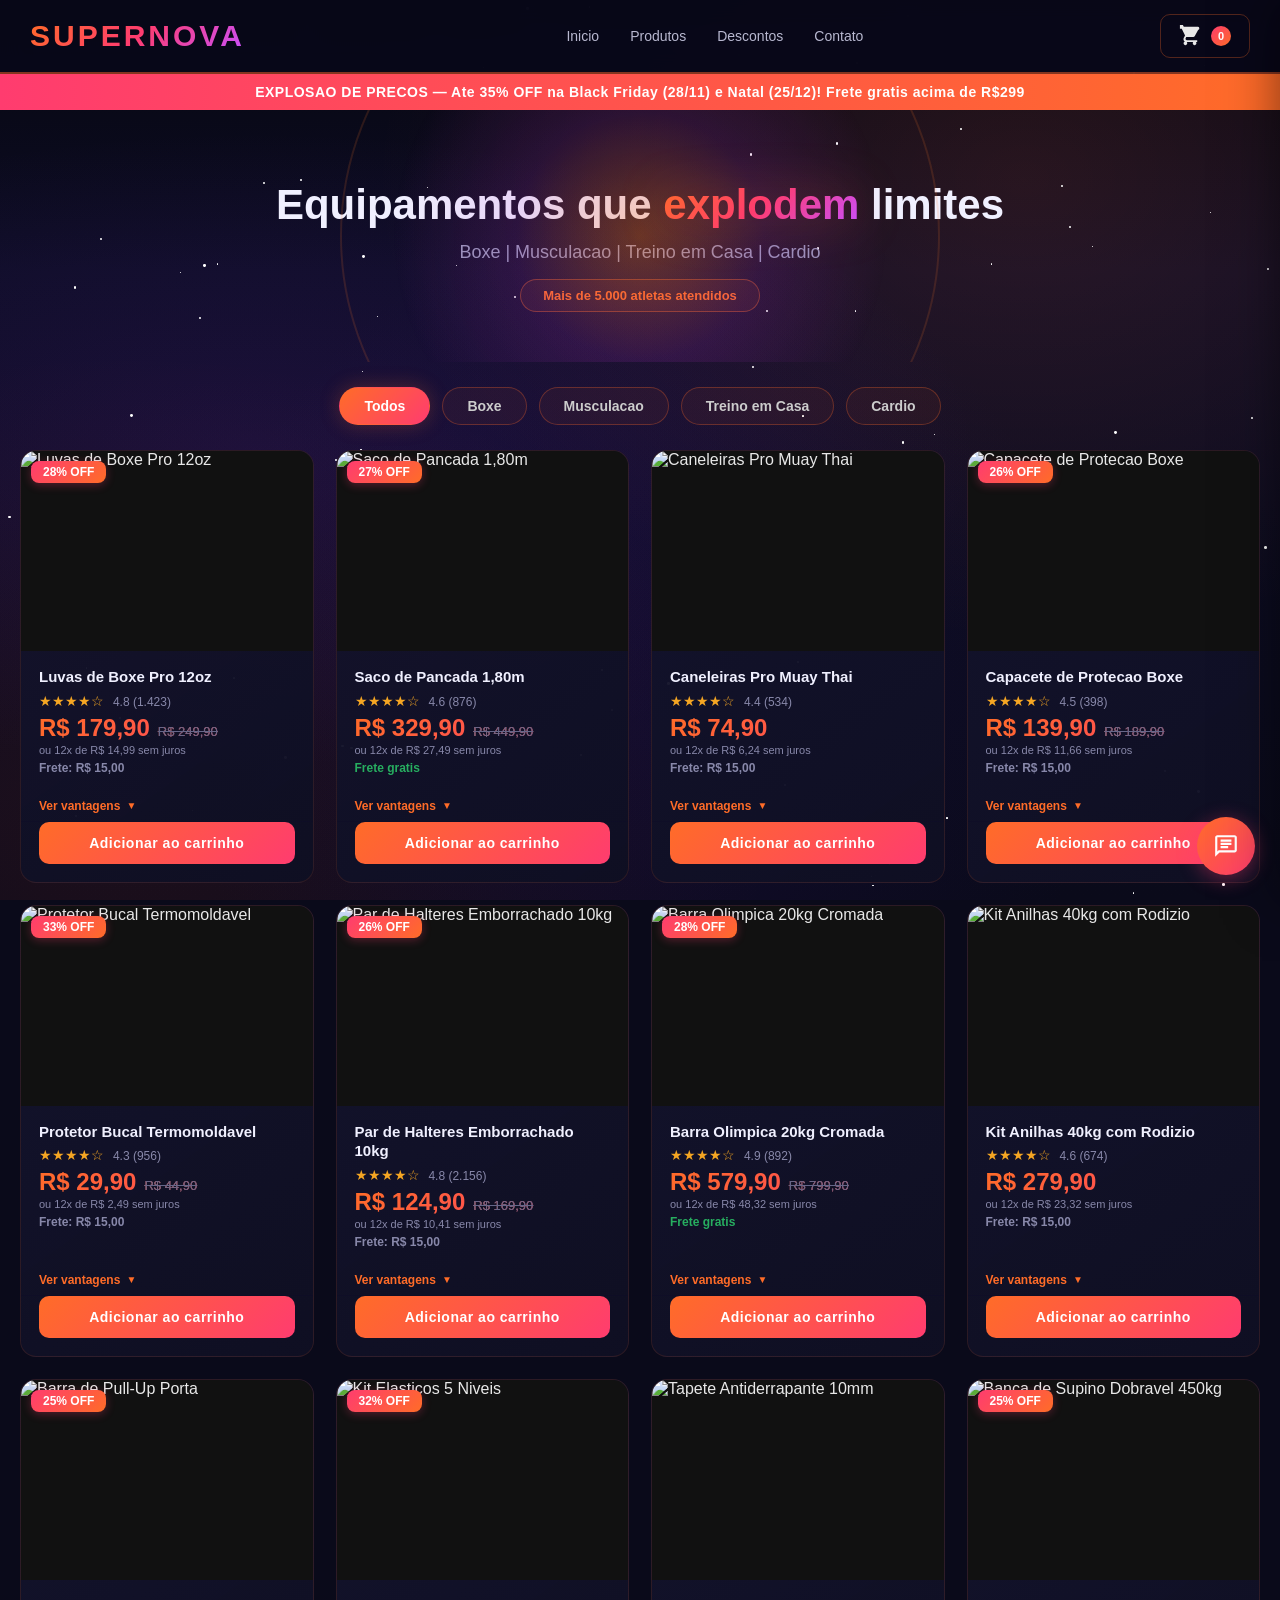
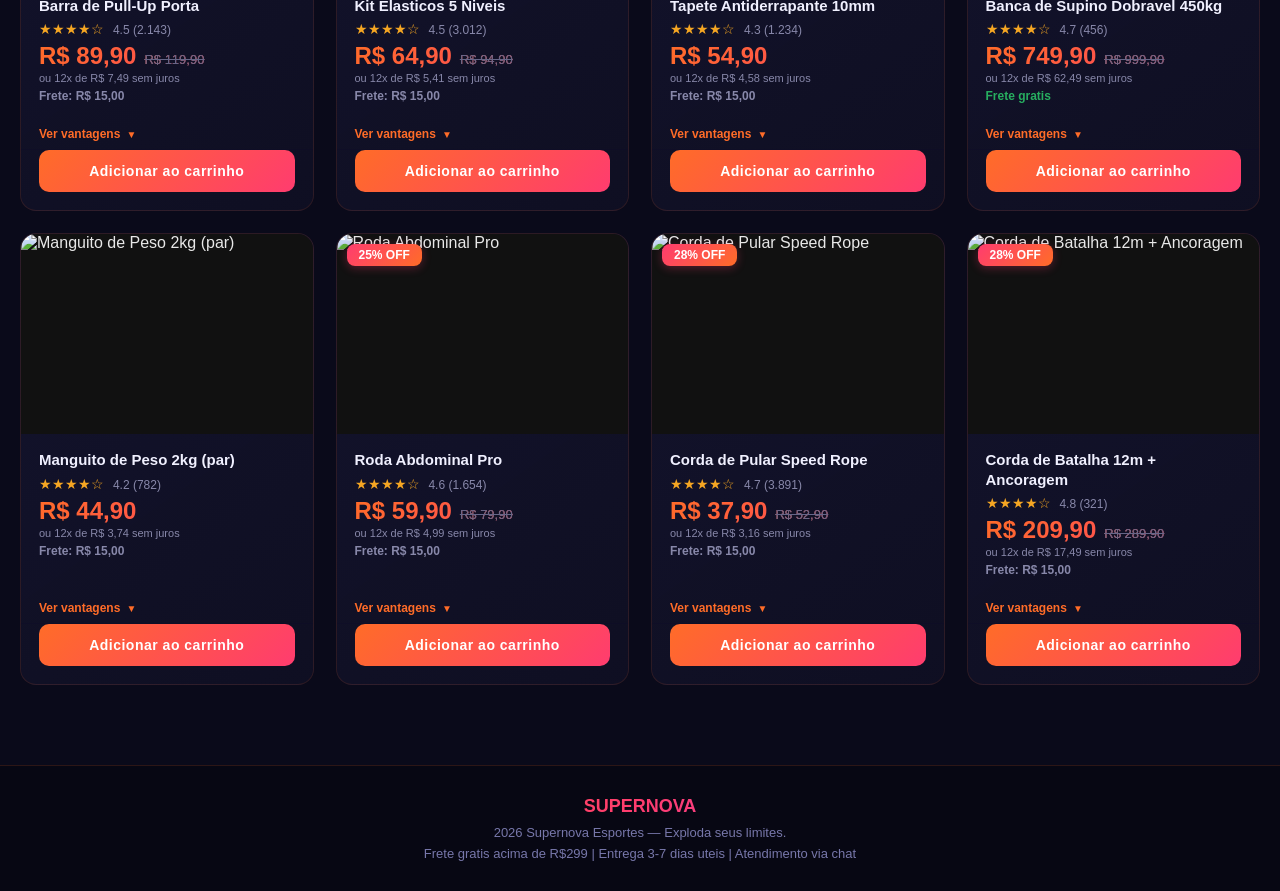
==== commit 608490ff: "Update stylesheet link path in index.html" ====
--- a/index.html
+++ b/index.html
@@ -1,7 +1,7 @@
 <!DOCTYPE html>
 <html lang="pt-BR">
 <head>
-  <link rel="stylesheet" href="project.css">
+  <link rel="stylesheet" href="./project.css">
 <meta charset="UTF-8">
 <meta name="viewport" content="width=device-width, initial-scale=1.0">
 <title>Supernova — Equipamentos Esportivos</title>
--- a/project.css
+++ b/project.css
@@ -0,0 +1,624 @@
+
+  * { margin: 0; padding: 0; box-sizing: border-box; }
+
+  body {
+    font-family: 'Segoe UI', Arial, sans-serif;
+    color: #e8e8e8;
+    min-height: 100vh;
+    background: #0a0a1a;
+    overflow-x: hidden;
+  }
+
+  .cosmic-bg {
+    position: fixed; top: 0; left: 0; right: 0; bottom: 0; z-index: -2;
+    background: 
+      radial-gradient(ellipse at 20% 50%, rgba(120,40,200,0.15) 0%, transparent 50%),
+      radial-gradient(ellipse at 80% 20%, rgba(255,100,50,0.12) 0%, transparent 45%),
+      radial-gradient(ellipse at 50% 80%, rgba(50,20,120,0.18) 0%, transparent 50%),
+      radial-gradient(ellipse at 10% 90%, rgba(200,60,40,0.1) 0%, transparent 40%),
+      linear-gradient(180deg, #06060f 0%, #0d0d25 30%, #0a0a1a 100%);
+  }
+
+  .stars { position: fixed; top: 0; left: 0; right: 0; bottom: 0; z-index: -1; pointer-events: none; }
+  .star {
+    position: absolute; width: 2px; height: 2px;
+    background: #fff; border-radius: 50%;
+    animation: twinkle var(--dur) ease-in-out infinite alternate;
+  }
+  @keyframes twinkle {
+    0% { opacity: 0.2; transform: scale(0.8); }
+    100% { opacity: 1; transform: scale(1.2); }
+  }
+
+  .supernova-burst {
+    position: absolute; top: 50%; left: 50%;
+    width: 500px; height: 500px; transform: translate(-50%, -50%);
+    border-radius: 50%;
+    background: radial-gradient(circle, rgba(255,120,40,0.35) 0%, rgba(180,50,200,0.15) 35%, transparent 70%);
+    animation: pulse-burst 4s ease-in-out infinite; pointer-events: none;
+  }
+  @keyframes pulse-burst {
+    0%, 100% { transform: translate(-50%, -50%) scale(0.9); opacity: 0.6; }
+    50% { transform: translate(-50%, -50%) scale(1.15); opacity: 1; }
+  }
+  .supernova-ring {
+    position: absolute; top: 50%; left: 50%;
+    width: 600px; height: 600px; transform: translate(-50%, -50%);
+    border-radius: 50%; border: 2px solid rgba(255,120,40,0.15);
+    animation: ring-expand 5s ease-in-out infinite; pointer-events: none;
+  }
+  @keyframes ring-expand {
+    0% { transform: translate(-50%, -50%) scale(0.7); opacity: 0.8; }
+    100% { transform: translate(-50%, -50%) scale(1.4); opacity: 0; }
+  }
+
+  /* ===== HEADER ===== */
+  header {
+    background: rgba(8,8,25,0.95);
+    backdrop-filter: blur(12px);
+    border-bottom: 2px solid rgba(255,100,40,0.5);
+    padding: 14px 30px;
+    display: flex; align-items: center; justify-content: space-between;
+    position: sticky; top: 0; z-index: 200;
+  }
+  header .logo {
+    font-size: 30px; font-weight: 900; letter-spacing: 3px;
+    background: linear-gradient(135deg, #ff6c28, #ff3c6f, #c850ff);
+    -webkit-background-clip: text; -webkit-text-fill-color: transparent;
+    background-clip: text; text-transform: uppercase;
+  }
+  header nav { display: flex; align-items: center; gap: 6px; }
+  header nav a {
+    color: #b8b8d0; text-decoration: none; margin-left: 25px;
+    font-size: 14px; font-weight: 500; transition: color 0.3s, text-shadow 0.3s;
+  }
+  header nav a:hover { color: #ff6c28; text-shadow: 0 0 12px rgba(255,108,40,0.4); }
+  .cart-btn {
+    position: relative; cursor: pointer; font-size: 15px; font-weight: 600; color: #e8e8e8;
+    background: none; border: 1px solid rgba(255,108,40,0.3); border-radius: 10px;
+    padding: 10px 18px; display: flex; align-items: center; gap: 10px;
+    transition: all 0.3s; font-family: 'Segoe UI', Arial, sans-serif;
+  }
+  .cart-btn:hover { border-color: #ff6c28; background: rgba(255,108,40,0.08); }
+  .cart-btn svg { width: 22px; height: 22px; fill: #e8e8e8; }
+  .cart-count {
+    background: linear-gradient(135deg, #ff3c6f, #ff6c28);
+    color: #fff; font-size: 11px; min-width: 20px; height: 20px;
+    border-radius: 10px; display: flex; align-items: center; justify-content: center;
+    font-weight: 700; padding: 0 5px;
+  }
+
+  /* ===== DISCOUNT BANNER ===== */
+  .discount-banner {
+    background: linear-gradient(90deg, #ff3c6f, #ff6c28, #ff3c6f);
+    background-size: 200% 100%; animation: shimmer 3s linear infinite;
+    color: #fff; text-align: center; padding: 10px;
+    font-size: 14px; font-weight: 700; letter-spacing: 0.5px;
+  }
+  @keyframes shimmer { 0% { background-position: 200% 0; } 100% { background-position: -200% 0; } }
+
+  /* ===== BANNER ===== */
+  .banner {
+    position: relative; background: transparent;
+    text-align: center; padding: 70px 20px 50px; overflow: hidden;
+  }
+  .banner h1 {
+    font-size: 42px; font-weight: 900; margin-bottom: 12px;
+    line-height: 1.2; color: #f0f0ff;
+  }
+  .banner h1 .glow {
+    background: linear-gradient(135deg, #ff6c28, #ff3c6f, #c850ff);
+    -webkit-background-clip: text; -webkit-text-fill-color: transparent;
+    background-clip: text; filter: drop-shadow(0 0 25px rgba(255,108,40,0.4));
+  }
+  .banner p { font-size: 18px; color: #9999bb; margin-top: 8px; }
+  .banner .subtitle-tag {
+    display: inline-block; margin-top: 16px; padding: 8px 22px;
+    border-radius: 25px; border: 1px solid rgba(255,108,40,0.4);
+    color: #ff6c28; font-size: 13px; font-weight: 600;
+    background: rgba(255,108,40,0.08);
+  }
+
+  /* ===== CATEGORIAS ===== */
+  .categories {
+    display: flex; justify-content: center; gap: 12px;
+    padding: 25px 20px 15px; flex-wrap: wrap;
+  }
+  .cat-btn {
+    padding: 10px 24px; border: 1.5px solid rgba(255,108,40,0.3);
+    background: rgba(255,108,40,0.06); color: #ccc;
+    border-radius: 25px; cursor: pointer; font-size: 14px;
+    font-weight: 600; transition: all 0.3s; font-family: 'Segoe UI', Arial, sans-serif;
+  }
+  .cat-btn:hover, .cat-btn.active {
+    background: linear-gradient(135deg, #ff6c28, #ff3c6f);
+    color: #fff; border-color: transparent; box-shadow: 0 0 20px rgba(255,108,40,0.25);
+  }
+
+  /* ===== PRODUCT GRID ===== */
+  .products-section { max-width: 1500px; margin: 0 auto; padding: 10px 20px 50px; }
+  .products-grid {
+    display: grid;
+    grid-template-columns: repeat(4, 1fr);
+    gap: 22px;
+  }
+
+  /* ===== PRODUCT CARD (vertical) ===== */
+  .product-card {
+    background: linear-gradient(145deg, rgba(20,20,45,0.95), rgba(15,15,35,0.98));
+    border: 1px solid rgba(255,108,40,0.12); border-radius: 16px;
+    overflow: hidden; display: flex; flex-direction: column;
+    transition: transform 0.35s, box-shadow 0.35s, border-color 0.35s;
+  }
+  .product-card:hover {
+    transform: translateY(-4px);
+    box-shadow: 0 8px 35px rgba(255,108,40,0.15), 0 0 20px rgba(200,80,255,0.08);
+    border-color: rgba(255,108,40,0.35);
+  }
+
+  .product-img-wrap { position: relative; height: 200px; overflow: hidden; background: #111; }
+  .product-img-wrap img {
+    width: 100%; height: 100%; object-fit: cover; transition: transform 0.4s, filter 0.4s;
+  }
+  .product-card:hover .product-img-wrap img { transform: scale(1.06); filter: brightness(1.1) saturate(1.1); }
+  .discount-tag {
+    position: absolute; top: 10px; left: 10px;
+    background: linear-gradient(135deg, #ff3c6f, #ff6c28); color: #fff;
+    padding: 4px 12px; border-radius: 8px; font-size: 12px;
+    font-weight: 800; box-shadow: 0 2px 10px rgba(255,60,111,0.3); z-index: 5;
+  }
+
+  .product-info { padding: 16px 18px; flex: 1; display: flex; flex-direction: column; }
+  .product-name { font-size: 15px; font-weight: 700; margin-bottom: 6px; color: #f0f0ff; line-height: 1.3; }
+  .product-rating { color: #f5a623; font-size: 14px; margin-bottom: 5px; }
+  .product-rating .rating-num { color: #8888aa; font-size: 12px; margin-left: 5px; }
+  .product-price {
+    font-size: 24px; font-weight: 900;
+    background: linear-gradient(135deg, #ff6c28, #ff3c6f);
+    -webkit-background-clip: text; -webkit-text-fill-color: transparent; background-clip: text;
+  }
+  .product-price .old-price {
+    font-size: 13px; -webkit-text-fill-color: #666688;
+    text-decoration: line-through; margin-left: 8px; font-weight: 400;
+  }
+  .product-frete { font-size: 12px; margin-top: 5px; font-weight: 600; }
+  .frete-gratis { color: #27ae60; }
+  .frete-pago { color: #8888aa; }
+  .product-parcelas { font-size: 11px; color: #8888aa; margin-top: 2px; }
+
+  /* Vantagens toggle */
+  .vantagens-toggle {
+    display: flex; align-items: center; gap: 6px;
+    padding: 8px 18px; background: none; border: none;
+    color: #ff6c28; font-size: 12px; font-weight: 600; cursor: pointer;
+    transition: color 0.2s; font-family: 'Segoe UI', Arial, sans-serif;
+  }
+  .vantagens-toggle:hover { color: #ff3c6f; }
+  .vantagens-toggle .arrow {
+    display: inline-block; transition: transform 0.3s; font-size: 10px;
+  }
+  .vantagens-toggle.open .arrow { transform: rotate(180deg); }
+
+  .vantagens-panel {
+    max-height: 0; overflow: hidden;
+    transition: max-height 0.4s ease, padding 0.3s;
+    padding: 0 18px;
+    background: rgba(15,12,40,0.5);
+    border-top: 1px solid transparent;
+  }
+  .vantagens-panel.open {
+    max-height: 400px;
+    padding: 12px 18px 14px;
+    border-top: 1px solid rgba(255,108,40,0.1);
+  }
+  .vantagens-title {
+    font-size: 12px; font-weight: 700; color: #ff6c28;
+    margin-bottom: 8px; text-transform: uppercase; letter-spacing: 0.8px;
+  }
+  .vantagens-list { list-style: none; padding: 0; }
+  .vantagens-list li {
+    padding: 4px 0 4px 16px; font-size: 11px;
+    border-bottom: 1px solid rgba(255,255,255,0.04);
+    position: relative; color: #b0b0c5; line-height: 1.45;
+  }
+  .vantagens-list li::before {
+    content: ''; position: absolute; left: 0; top: 9px;
+    width: 6px; height: 6px;
+    background: linear-gradient(135deg, #ff6c28, #ff3c6f); border-radius: 50%;
+  }
+  .vantagens-list li:last-child { border-bottom: none; }
+  .vantagens-discount {
+    margin-top: 8px; font-size: 10px; color: #999; line-height: 1.4;
+  }
+  .vantagens-discount strong { color: #ff3c6f; font-weight: 700; }
+  .vantagens-badges { display: flex; flex-wrap: wrap; gap: 5px; margin-top: 8px; }
+  .vantagens-badge {
+    display: inline-flex; align-items: center; gap: 3px;
+    padding: 3px 8px; border-radius: 5px; font-size: 9px; font-weight: 600;
+  }
+  .badge-green { background: rgba(39,174,96,0.15); color: #2ecc71; border: 1px solid rgba(39,174,96,0.25); }
+  .badge-orange { background: rgba(255,108,40,0.12); color: #ff6c28; border: 1px solid rgba(255,108,40,0.2); }
+  .badge-purple { background: rgba(200,80,255,0.12); color: #c850ff; border: 1px solid rgba(200,80,255,0.2); }
+
+  .btn-comprar {
+    display: block; width: calc(100% - 36px); padding: 13px; margin: 0 18px 18px;
+    background: linear-gradient(135deg, #ff6c28, #ff3c6f); color: #fff;
+    border: none; border-radius: 10px; font-size: 14px; font-weight: 700;
+    cursor: pointer; transition: transform 0.2s, box-shadow 0.3s;
+    letter-spacing: 0.5px; font-family: 'Segoe UI', Arial, sans-serif;
+    margin-top: auto;
+  }
+  .btn-comprar:hover { transform: scale(1.02); box-shadow: 0 4px 20px rgba(255,60,111,0.35); }
+
+  /* ===== CARRINHO DRAWER ===== */
+  .cart-overlay {
+    display: none; position: fixed; top: 0; left: 0; right: 0; bottom: 0;
+    background: rgba(0,0,0,0.6); z-index: 300; backdrop-filter: blur(4px);
+    transition: opacity 0.3s;
+  }
+  .cart-overlay.active { display: block; }
+
+  .cart-drawer {
+    position: fixed; top: 0; right: -460px; width: 450px; max-width: 100vw;
+    height: 100vh; background: #0f0f28;
+    border-left: 2px solid rgba(255,108,40,0.3);
+    z-index: 301;
+    display: flex; flex-direction: column;
+    transition: right 0.35s cubic-bezier(.4,0,.2,1);
+    box-shadow: -10px 0 50px rgba(0,0,0,0.5);
+  }
+  .cart-drawer.open { right: 0; }
+
+  .cart-drawer-header {
+    background: linear-gradient(135deg, #1a1040, #0d0d25);
+    border-bottom: 1px solid rgba(255,108,40,0.2);
+    padding: 18px 20px; display: flex; align-items: center; justify-content: space-between;
+  }
+  .cart-drawer-header h3 { font-size: 18px; font-weight: 800; color: #f0f0ff; }
+  .cart-close-btn {
+    background: none; border: none; color: #888; font-size: 22px; cursor: pointer;
+    transition: color 0.2s; line-height: 1;
+  }
+  .cart-close-btn:hover { color: #ff3c6f; }
+
+  .cart-drawer-body { flex: 1; overflow-y: auto; padding: 16px 20px; }
+
+  .cart-empty { text-align: center; padding: 60px 20px; color: #666688; }
+  .cart-empty-icon { font-size: 50px; margin-bottom: 14px; opacity: 0.4; }
+  .cart-empty p { font-size: 15px; margin-bottom: 8px; }
+  .cart-empty span { font-size: 12px; color: #555; }
+
+  .cart-item {
+    display: flex; gap: 14px; padding: 14px 0;
+    border-bottom: 1px solid rgba(255,255,255,0.06); align-items: flex-start;
+  }
+  .cart-item-img {
+    width: 72px; height: 56px; border-radius: 8px; object-fit: cover; flex-shrink: 0;
+    background: #111;
+  }
+  .cart-item-info { flex: 1; min-width: 0; }
+  .cart-item-name {
+    font-size: 13px; font-weight: 600; color: #d0d0e5; margin-bottom: 4px;
+    overflow: hidden; text-overflow: ellipsis; white-space: nowrap;
+  }
+  .cart-item-price { font-size: 15px; font-weight: 800; color: #ff6c28; margin-bottom: 8px; }
+  .cart-item-frete { font-size: 10px; margin-bottom: 6px; font-weight: 600; }
+  .cart-qty-row { display: flex; align-items: center; gap: 0; }
+  .cart-qty-btn {
+    width: 28px; height: 28px; border-radius: 6px;
+    border: 1px solid rgba(255,108,40,0.25); background: rgba(255,108,40,0.08);
+    color: #ff6c28; font-size: 16px; font-weight: 700;
+    cursor: pointer; display: flex; align-items: center; justify-content: center;
+    transition: all 0.2s; font-family: 'Segoe UI', Arial, sans-serif;
+  }
+  .cart-qty-btn:hover { background: rgba(255,108,40,0.2); border-color: #ff6c28; }
+  .cart-qty-val { width: 36px; text-align: center; font-size: 14px; font-weight: 700; color: #e8e8ff; }
+  .cart-item-remove {
+    background: none; border: none; color: #666; font-size: 11px; cursor: pointer;
+    margin-left: auto; transition: color 0.2s; font-family: 'Segoe UI', Arial, sans-serif;
+    text-decoration: underline;
+  }
+  .cart-item-remove:hover { color: #ff3c6f; }
+
+  .cart-drawer-footer {
+    border-top: 1px solid rgba(255,108,40,0.15);
+    padding: 18px 20px; background: rgba(12,12,30,0.95);
+  }
+  .cart-summary-row {
+    display: flex; justify-content: space-between; margin-bottom: 8px; font-size: 13px;
+  }
+  .cart-summary-row .label { color: #8888aa; }
+  .cart-summary-row .value { color: #d0d0e5; font-weight: 600; }
+  .cart-summary-total {
+    display: flex; justify-content: space-between; padding-top: 10px;
+    border-top: 1px solid rgba(255,255,255,0.08);
+    margin-top: 6px; margin-bottom: 14px;
+  }
+  .cart-summary-total .label { color: #e8e8ff; font-weight: 700; font-size: 15px; }
+  .cart-summary-total .value {
+    font-size: 22px; font-weight: 900;
+    background: linear-gradient(135deg, #ff6c28, #ff3c6f);
+    -webkit-background-clip: text; -webkit-text-fill-color: transparent; background-clip: text;
+  }
+  .btn-checkout {
+    display: block; width: 100%; padding: 14px;
+    background: linear-gradient(135deg, #ff6c28, #ff3c6f); color: #fff;
+    border: none; border-radius: 10px; font-size: 15px; font-weight: 700;
+    cursor: pointer; transition: transform 0.2s, box-shadow 0.3s;
+    letter-spacing: 0.5px; font-family: 'Segoe UI', Arial, sans-serif;
+  }
+  .btn-checkout:hover { transform: scale(1.02); box-shadow: 0 4px 20px rgba(255,60,111,0.35); }
+  .btn-checkout:disabled { opacity: 0.4; cursor: not-allowed; transform: none; box-shadow: none; }
+
+  /* ===== CHECKOUT MODAL ===== */
+  .checkout-overlay {
+    display: none; position: fixed; top: 0; left: 0; right: 0; bottom: 0;
+    background: rgba(0,0,0,0.75); z-index: 400; backdrop-filter: blur(6px);
+    justify-content: center; align-items: flex-start; overflow-y: auto; padding: 30px 10px;
+  }
+  .checkout-overlay.active { display: flex; }
+
+  .checkout-modal {
+    background: linear-gradient(145deg, #12122e, #181840);
+    border: 1px solid rgba(255,108,40,0.25); border-radius: 20px;
+    width: 100%; max-width: 520px;
+    box-shadow: 0 20px 70px rgba(0,0,0,0.5), 0 0 50px rgba(255,108,40,0.08);
+    animation: slideUp 0.4s ease;
+  }
+  @keyframes slideUp {
+    0% { transform: translateY(40px); opacity: 0; }
+    100% { transform: translateY(0); opacity: 1; }
+  }
+
+  .checkout-header {
+    background: linear-gradient(135deg, #1a1040, #0d0d25);
+    border-bottom: 1px solid rgba(255,108,40,0.2);
+    border-radius: 20px 20px 0 0;
+    padding: 20px 24px; display: flex; align-items: center; justify-content: space-between;
+  }
+  .checkout-header h2 { font-size: 20px; font-weight: 800; color: #f0f0ff; }
+  .checkout-close {
+    background: none; border: none; color: #888; font-size: 24px; cursor: pointer;
+    transition: color 0.2s; line-height: 1;
+  }
+  .checkout-close:hover { color: #ff3c6f; }
+
+  .checkout-steps {
+    display: flex; gap: 0; border-bottom: 1px solid rgba(255,108,40,0.1);
+  }
+  .step-tab {
+    flex: 1; text-align: center; padding: 14px 10px; font-size: 13px; font-weight: 600;
+    color: #666688; cursor: pointer; position: relative; transition: color 0.3s;
+    background: none; border: none; font-family: 'Segoe UI', Arial, sans-serif;
+  }
+  .step-tab.active { color: #ff6c28; }
+  .step-tab.active::after {
+    content: ''; position: absolute; bottom: 0; left: 10%; right: 10%;
+    height: 3px; background: linear-gradient(135deg, #ff6c28, #ff3c6f); border-radius: 3px 3px 0 0;
+  }
+  .step-tab.done { color: #2ecc71; }
+
+  .checkout-body { padding: 24px; }
+
+  .step-content { display: none; }
+  .step-content.active { display: block; animation: fadeIn 0.3s ease; }
+  @keyframes fadeIn { 0% { opacity: 0; } 100% { opacity: 1; } }
+
+  .form-group { margin-bottom: 18px; }
+  .form-group label {
+    display: block; font-size: 12px; font-weight: 600; color: #9999bb;
+    margin-bottom: 6px; text-transform: uppercase; letter-spacing: 0.5px;
+  }
+  .form-group input {
+    width: 100%; padding: 13px 14px; border-radius: 10px;
+    border: 1.5px solid rgba(255,108,40,0.2); background: rgba(18,18,45,0.9);
+    color: #e8e8ff; font-size: 14px; outline: none;
+    transition: border-color 0.3s, box-shadow 0.3s;
+    font-family: 'Segoe UI', Arial, sans-serif;
+  }
+  .form-group input::placeholder { color: #555577; }
+  .form-group input:focus { border-color: #ff6c28; box-shadow: 0 0 0 3px rgba(255,108,40,0.12); }
+  .form-group input.error { border-color: #ff3c6f; box-shadow: 0 0 0 3px rgba(255,60,111,0.12); }
+  .form-group input.valid { border-color: #27ae60; box-shadow: 0 0 0 3px rgba(39,174,96,0.1); }
+  .form-error { font-size: 11px; color: #ff3c6f; margin-top: 4px; display: none; }
+  .form-error.show { display: block; }
+
+  .form-row { display: flex; gap: 14px; }
+  .form-row .form-group { flex: 1; }
+
+  .form-hint { font-size: 10px; color: #555577; margin-top: 4px; }
+
+  .btn-next-step {
+    display: block; width: 100%; padding: 14px; margin-top: 10px;
+    background: linear-gradient(135deg, #ff6c28, #ff3c6f); color: #fff;
+    border: none; border-radius: 10px; font-size: 15px; font-weight: 700;
+    cursor: pointer; transition: transform 0.2s, box-shadow 0.3s;
+    font-family: 'Segoe UI', Arial, sans-serif;
+  }
+  .btn-next-step:hover { transform: scale(1.02); box-shadow: 0 4px 20px rgba(255,60,111,0.35); }
+
+  .btn-back-step {
+    display: block; width: 100%; padding: 12px; margin-top: 8px;
+    background: none; color: #8888aa; border: 1px solid rgba(255,255,255,0.1);
+    border-radius: 10px; font-size: 13px; font-weight: 600;
+    cursor: pointer; transition: all 0.2s; font-family: 'Segoe UI', Arial, sans-serif;
+  }
+  .btn-back-step:hover { color: #ccc; border-color: rgba(255,255,255,0.2); }
+
+  .checkout-resumo {
+    background: rgba(12,12,35,0.6); border: 1px solid rgba(255,108,40,0.1);
+    border-radius: 12px; padding: 16px; margin-bottom: 18px;
+  }
+  .resumo-title {
+    font-size: 13px; font-weight: 700; color: #ff6c28;
+    margin-bottom: 10px; text-transform: uppercase;
+  }
+  .resumo-item {
+    display: flex; justify-content: space-between; font-size: 12px;
+    padding: 4px 0; color: #b0b0c8;
+  }
+  .resumo-item .qtd { color: #8888aa; }
+  .resumo-total {
+    display: flex; justify-content: space-between; padding-top: 10px;
+    border-top: 1px solid rgba(255,255,255,0.08); margin-top: 8px;
+  }
+  .resumo-total .label { color: #e8e8ff; font-weight: 700; font-size: 14px; }
+  .resumo-total .value {
+    font-size: 20px; font-weight: 900;
+    background: linear-gradient(135deg, #ff6c28, #ff3c6f);
+    -webkit-background-clip: text; -webkit-text-fill-color: transparent; background-clip: text;
+  }
+
+  .checkout-success {
+    text-align: center; padding: 30px 0;
+  }
+  .checkout-success .check-big {
+    width: 80px; height: 80px; margin: 0 auto 20px;
+    background: linear-gradient(135deg, #27ae60, #2ecc71); border-radius: 50%;
+    display: flex; align-items: center; justify-content: center;
+    font-size: 38px; color: #fff; box-shadow: 0 0 30px rgba(46,204,113,0.3);
+  }
+  .checkout-success h3 { color: #f0f0ff; font-size: 20px; margin-bottom: 8px; }
+  .checkout-success p { color: #9999bb; font-size: 13px; line-height: 1.6; }
+
+  /* ===== MODAL DE AGRADECIMENTO ===== */
+  .modal-overlay {
+    display: none; position: fixed; top: 0; left: 0; right: 0; bottom: 0;
+    background: rgba(0,0,0,0.7); z-index: 1000;
+    justify-content: center; align-items: center; backdrop-filter: blur(6px);
+  }
+  .modal-overlay.active { display: flex; }
+  .thank-card {
+    background: linear-gradient(145deg, #141430, #1a1a40);
+    border: 1px solid rgba(255,108,40,0.3); border-radius: 18px;
+    padding: 40px; text-align: center; max-width: 420px; width: 90%;
+    box-shadow: 0 20px 70px rgba(0,0,0,0.5), 0 0 40px rgba(255,108,40,0.1);
+    animation: popIn 0.4s ease;
+  }
+  @keyframes popIn { 0% { transform: scale(0.7); opacity: 0; } 100% { transform: scale(1); opacity: 1; } }
+  .thank-card .check-icon {
+    width: 70px; height: 70px;
+    background: linear-gradient(135deg, #27ae60, #2ecc71); border-radius: 50%;
+    display: flex; align-items: center; justify-content: center;
+    margin: 0 auto 20px; font-size: 34px; color: #fff;
+    box-shadow: 0 0 25px rgba(46,204,113,0.3);
+  }
+  .thank-card h2 { color: #f0f0ff; font-size: 22px; margin-bottom: 8px; }
+  .thank-card p { color: #9999bb; font-size: 14px; margin-bottom: 22px; line-height: 1.6; }
+  .thank-card .btn-fechar {
+    background: linear-gradient(135deg, #ff6c28, #ff3c6f); color: #fff;
+    border: none; padding: 12px 32px; border-radius: 10px;
+    font-size: 14px; cursor: pointer; font-weight: 700;
+    transition: box-shadow 0.3s; font-family: 'Segoe UI', Arial, sans-serif;
+  }
+  .thank-card .btn-fechar:hover { box-shadow: 0 4px 20px rgba(255,60,111,0.35); }
+
+  /* ===== CHAT IA ===== */
+  .chat-toggle {
+    position: fixed; bottom: 25px; right: 25px;
+    width: 58px; height: 58px;
+    background: linear-gradient(135deg, #ff6c28, #ff3c6f); border-radius: 50%;
+    display: flex; align-items: center; justify-content: center;
+    cursor: pointer; box-shadow: 0 4px 20px rgba(255,60,111,0.4);
+    z-index: 99; transition: transform 0.3s, box-shadow 0.3s; border: none;
+  }
+  .chat-toggle:hover { transform: scale(1.1); box-shadow: 0 6px 30px rgba(255,60,111,0.5); }
+  .chat-toggle svg { width: 26px; height: 26px; fill: #fff; }
+
+  .chat-box {
+    display: none; position: fixed; bottom: 95px; right: 25px;
+    width: 360px; max-height: 500px;
+    background: #12122a; border: 1px solid rgba(255,108,40,0.2);
+    border-radius: 16px; box-shadow: 0 12px 50px rgba(0,0,0,0.5), 0 0 30px rgba(255,108,40,0.08);
+    z-index: 998; flex-direction: column; overflow: hidden;
+  }
+  .chat-box.active { display: flex; }
+  .chat-header {
+    background: linear-gradient(135deg, #1a1040, #0d0d25);
+    border-bottom: 1px solid rgba(255,108,40,0.15);
+    color: #f0f0ff; padding: 14px 18px; font-weight: 700;
+    font-size: 14px; display: flex; align-items: center; gap: 10px;
+  }
+  .chat-header .online-dot {
+    width: 8px; height: 8px; background: #27ae60; border-radius: 50%;
+    box-shadow: 0 0 8px rgba(46,204,113,0.5);
+  }
+  .chat-messages { flex: 1; padding: 15px; overflow-y: auto; max-height: 350px; background: rgba(10,10,22,0.6); }
+  .chat-msg {
+    margin-bottom: 12px; max-width: 85%; padding: 10px 14px;
+    border-radius: 14px; font-size: 13px; line-height: 1.55;
+  }
+  .chat-msg.bot {
+    background: rgba(30,30,60,0.8); color: #c8c8dd;
+    border-bottom-left-radius: 4px; border: 1px solid rgba(255,108,40,0.1);
+  }
+  .chat-msg.user {
+    background: linear-gradient(135deg, #ff6c28, #ff3c6f); color: #fff;
+    margin-left: auto; border-bottom-right-radius: 4px;
+  }
+  .chat-input-area {
+    display: flex; border-top: 1px solid rgba(255,108,40,0.1);
+    padding: 10px; background: rgba(10,10,22,0.8);
+  }
+  .chat-input-area input {
+    flex: 1; padding: 10px 14px; border: 1px solid rgba(255,108,40,0.2);
+    background: rgba(20,20,40,0.8); color: #e8e8ff;
+    border-radius: 10px; font-size: 13px; outline: none;
+    font-family: 'Segoe UI', Arial, sans-serif;
+  }
+  .chat-input-area input::placeholder { color: #666688; }
+  .chat-input-area input:focus { border-color: rgba(255,108,40,0.5); }
+  .chat-input-area button {
+    background: linear-gradient(135deg, #ff6c28, #ff3c6f); color: #fff;
+    border: none; padding: 10px 16px; border-radius: 10px;
+    cursor: pointer; margin-left: 8px; font-weight: 700; font-size: 13px;
+    font-family: 'Segoe UI', Arial, sans-serif;
+  }
+
+  /* ===== FOOTER ===== */
+  footer {
+    background: rgba(8,8,20,0.95); border-top: 1px solid rgba(255,108,40,0.15);
+    color: #7777aa; text-align: center; padding: 30px 20px;
+    font-size: 13px; margin-top: 30px;
+  }
+  footer .brand {
+    background: linear-gradient(135deg, #ff6c28, #ff3c6f, #c850ff);
+    -webkit-background-clip: text; -webkit-text-fill-color: transparent;
+    background-clip: text; font-weight: 800; font-size: 18px;
+  }
+
+  ::-webkit-scrollbar { width: 6px; }
+  ::-webkit-scrollbar-track { background: #0a0a1a; }
+  ::-webkit-scrollbar-thumb { background: rgba(255,108,40,0.3); border-radius: 3px; }
+  ::-webkit-scrollbar-thumb:hover { background: rgba(255,108,40,0.5); }
+
+  /* ===== RESPONSIVE ===== */
+  @media (max-width: 1200px) {
+    .products-grid { grid-template-columns: repeat(3, 1fr); }
+  }
+  @media (max-width: 900px) {
+    .products-grid { grid-template-columns: repeat(2, 1fr); }
+    .banner h1 { font-size: 32px; }
+    .banner p { font-size: 16px; }
+  }
+  @media (max-width: 600px) {
+    .products-grid { grid-template-columns: 1fr; }
+    .banner h1 { font-size: 26px; }
+    .banner { padding: 50px 16px 35px; }
+    .categories { gap: 8px; padding: 18px 12px 10px; }
+    .cat-btn { padding: 8px 16px; font-size: 13px; }
+    header { padding: 12px 16px; }
+    header .logo { font-size: 24px; letter-spacing: 2px; }
+    header nav { display: none; }
+    .cart-drawer { width: 100vw; }
+    .chat-box { width: calc(100vw - 20px); right: 10px; bottom: 90px; }
+    .checkout-modal { border-radius: 14px; }
+    .checkout-header { border-radius: 14px 14px 0 0; }
+    .product-img-wrap { height: 180px; }
+    .products-section { padding: 10px 12px 40px; }
+    .discount-banner { font-size: 12px; padding: 8px; }
+    .btn-comprar { width: calc(100% - 28px); margin: 0 14px 14px; font-size: 13px; padding: 11px; }
+  }
+  @media (min-width: 1500px) {
+    .products-grid { grid-template-columns: repeat(5, 1fr); }
+  }
